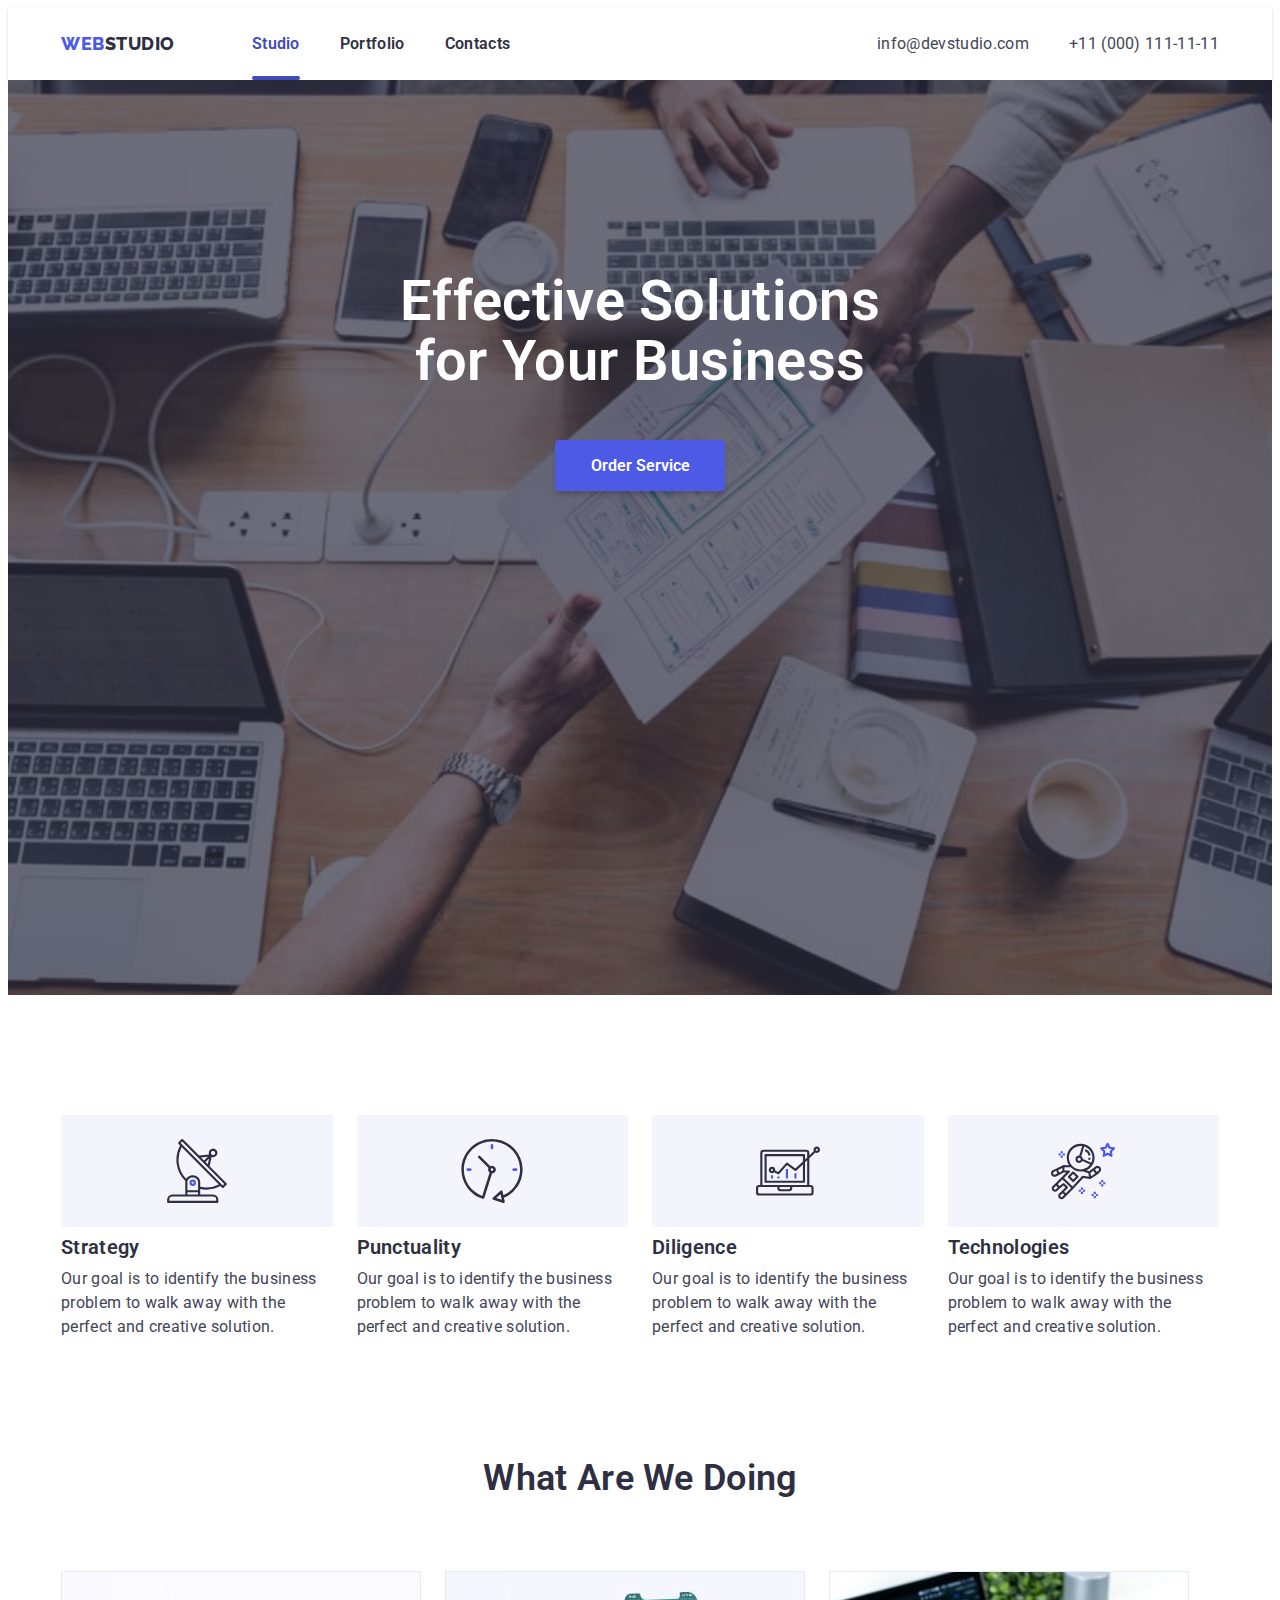
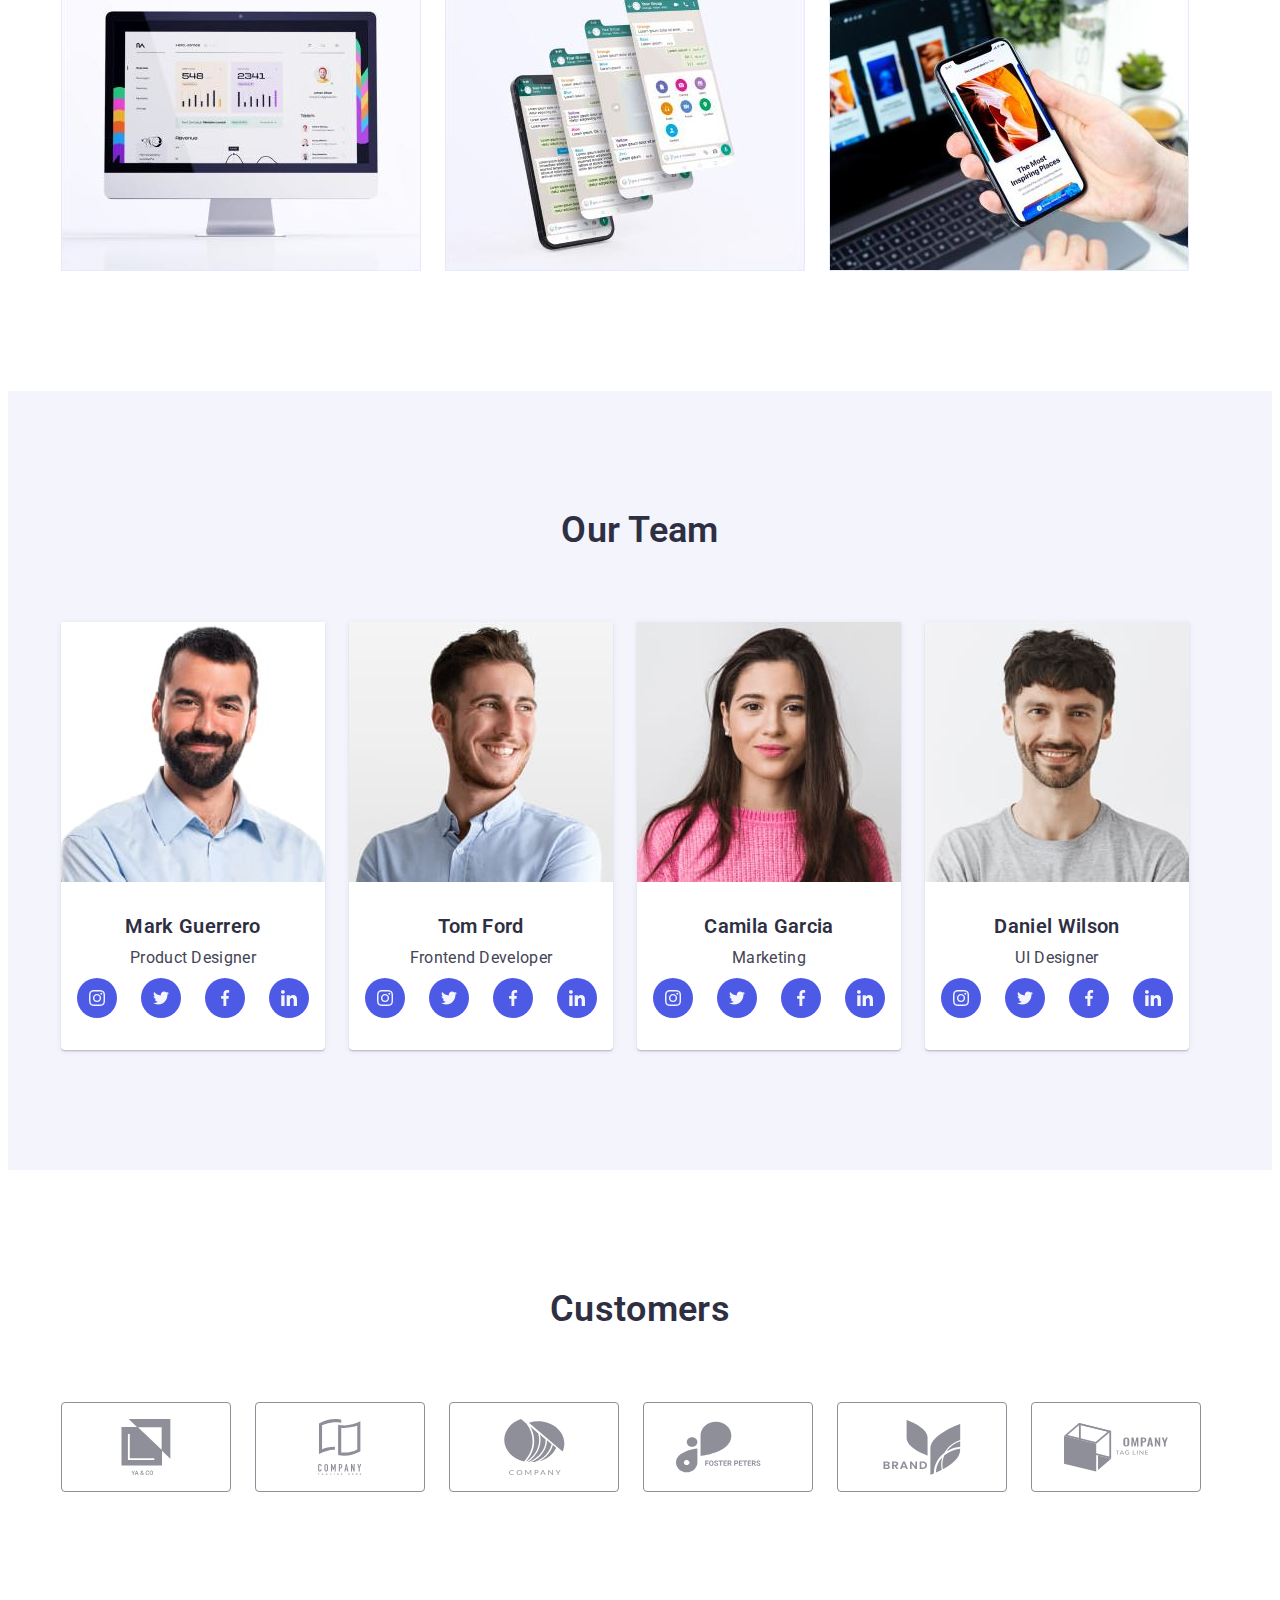
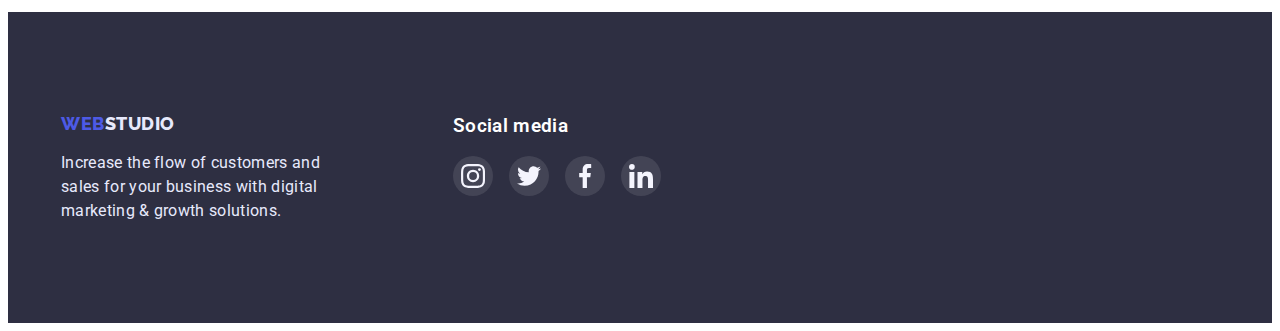
==== index.html @ 0fc8d0c8 "Initial commit" ====
<!DOCTYPE html>
<html lang="en">

<head>
    <meta charset="utf-8" />
    <meta http-equiv="X-UA-Compatible" content="IE=edge">
    <meta name="viewport" content="width=device-width, initial-scale=1">
    <title>>WebSTUdIO</title>

    <!-- fonts -->
    <link rel="preconnect" href="https://fonts.googleapis.com">
    <link rel="preconnect" href="https://fonts.gstatic.com" crossorigin>
    <link href="https://fonts.googleapis.com/css2?family=Raleway:wght@800&family=Roboto:wght@400;500;700;900&display=swap" rel="stylesheet">

    <!-- normalize -->
    <link rel="stylesheet" href="https://cdnjs.cloudflare.com/ajax/libs/modern-normalize/1.1.0/modern-normalize.min.css" integrity="sha512-wpPYUAdjBVSE4KJnH1VR1HeZfpl1ub8YT/NKx4PuQ5NmX2tKuGu6U/JRp5y+Y8XG2tV+wKQpNHVUX03MfMFn9Q=="
        crossorigin="anonymous" referrerpolicy="no-referrer" />

    <!-- my styles -->
    <link rel="stylesheet" href="./css/styles.css">
</head>

<body>
    <header class="header">
        <div class="container">
            <nav class="nav">
                <a href="./index.html" class="link logo logo-header  font-raleway">
                    <span>WEB</span>STUDIO</a>
                <ul class="list nav-list">
                    <li>
                        <a href="./index.html" class="link nav-link current">Studio</a>
                    </li>
                    <li>
                        <a href="./portfolio.html" class="link nav-link">Portfolio</a>
                    </li>
                    <li>
                        <a href="" class="link nav-link">Contacts</a>
                    </li>
                </ul>
            </nav>
            <ul class="list contacts">
                <li>
                    <a href="mailto:info@devstudio.com" class="link  contact-link">info@devstudio.com</a>
                </li>
                <li>
                    <a href="tel:+11(000)111-11-11" class="link contact-link">+11 &lpar;000&rpar; 111-11-11</a>
                </li>
            </ul>
        </div>
    </header>
      <main>
        <section class="section hero">
            <div class="container">
                <h1 class="hero-title white">Effective Solutions for Your Business</h1>
                <button type="button" class="btn hero-btn white" data-modal-open>Order Service</button>
            </div>
        </section>
        <section class="section benefits">
            <div class="container">
                <h2 class="visually-hidden">Our benefits</h2>

                <ul class="list benefits-list">
                    <li class="benefits-item">
                        <div class="decoration">
                            <svg width="64" height="64">
                                <use href="./images/icons.svg#icon-antenna"></use>
                            </svg>
                        </div>

                        <h3 class="section-title">Strategy</h3>
                        <p>Our goal is to identify the business problem to walk away with the perfect and creative solution.
                        </p>
                    </li>
                    <li class="benefits-item">
                        <div class="decoration">
                            <svg width="64" height="64">
                                <use href="./images/icons.svg#icon-clock"></use>
                            </svg>
                        </div>

                        <h3 class="section-title">Punctuality</h3>
                        <p>Our goal is to identify the business problem to walk away with the perfect and creative solution.
                        </p>
                    </li>
                    <li class="benefits-item">
                        <div class="decoration">
                            <svg width="64" height="64">
                                <use href="./images/icons.svg#icon-diagram"></use>
                            </svg>
                        </div>   
                        <h3 class="section-title">Diligence</h3>
                        <p>Our goal is to identify the business problem to walk away with the perfect and creative solution.
                        </p>
                    </li>
                    <li class="benefits-item">
                        <div class="decoration">
                            <svg width="64" height="64">
                                <use href="./images/icons.svg#icon-astronaut"></use>
                            </svg>
                        </div>

                        <h3 class="section-title">Technologies</h3>
                        <p>Our goal is to identify the business problem to walk away with the perfect and creative solution.
                        </p>
                    </li>
                </ul>
            </div>
        </section>
        <section class="section works">
            <div class="container">
                <h2 class="section-title works-title">What are we doing</h2>
                <ul class="list works-list">
                    <li>
                        <img src="./images/mob_desk.jpg" alt="image desktop" width="360" height="300">
                    </li>
                    <li>
                        <img src="./images/mob.jpg" alt="image phones" width="360" height="300">
                    </li>
                    <li>
                        <img src="./images/desk.jpg" alt="image desktop and phone" width="360" height="300">
                    </li>
                </ul>
        </section>
        <section class="section team">
            <div class="container">
                <h2 class="section-title team-title">Our Team</h2>
                <ul class="list team-list">
                    <li class="team-list-item">
                        <img src="./images/img-1-min.jpg" alt="Photo Mark Guerrero" width="264" height="260">
                        <div class="wrapper">
                            <h3 class="section-title">Mark Guerrero</h3>
                            <p class="team-descr">Product Designer</p>
                            <ul class="list team-social-list">
                                <li class="team-social-item">
                                    <a href="" class="link card-social-link">
                                        <svg class="icon-social"  width="16" height="16">
                                            <use href="./images/icons.svg#icon-instagram-1"></use>
                                        </svg>
                                    </a>
                                </li>
                                <li class="team-social-item">
                                    <a href="" class="link card-social-link">
                                        <svg class="icon-social" width="16" height="16">
                                            <use href="./images/icons.svg#icon-twitter-1"></use>
                                        </svg>
                                    </a>
                                </li>
                                <li class="team-social-item">
                                    <a href="" class="link card-social-link">
                                        <svg class="icon-social" width="16" height="16">
                                            <use href="./images/icons.svg#icon-facebook-1"></use>
                                        </svg>
                                    </a>
                                </li>
                                <li class="team-social-item">
                                    <a href="" class="link card-social-link">
                                        <svg class="icon-social" width="16" height="16">
                                            <use href="./images/icons.svg#icon-linkedin-1"></use>
                                        </svg>
                                    </a>
                                </li>
                            </ul>
                        </div>
                    </li>
                    <li class="team-list-item">
                        <img src="./images/img-2-min.jpg" alt="Photo Tom Ford" width="264" height="260">
                        <div class="wrapper">
                            <h3 class="section-title">Tom Ford</h3>
                            <p class="team-descr">Frontend Developer</p>
                            <ul class="list team-social-list">
                                <li class="team-social-item">
                                    <a href="" class="link card-social-link">
                                        <svg class="icon-social" width="16" height="16">
                                            <use href="./images/icons.svg#icon-instagram-1"></use>
                                        </svg>
                                    </a>
                                </li>
                                <li class="team-social-item">
                                    <a href="" class="link card-social-link">
                                        <svg class="icon-social" width="16" height="16">
                                            <use href="./images/icons.svg#icon-twitter-1"></use>
                                        </svg>
                                    </a>
                                </li>
                                <li class="team-social-item">
                                    <a href="" class="link card-social-link">
                                        <svg class="icon-social" width="16" height="16">
                                            <use href="./images/icons.svg#icon-facebook-1"></use>
                                        </svg>
                                    </a>
                                </li>
                                <li class="team-social-item">
                                    <a href="" class="link card-social-link">
                                        <svg class="icon-social" width="16" height="16">
                                            <use href="./images/icons.svg#icon-linkedin-1"></use>
                                        </svg>
                                    </a>
                                </li>
                            </ul>
                        </div>
                    </li>
                    <li class="team-list-item">
                        <img src="./images/img-3-min.jpg" alt="Photo Camila Garcia" width="264" height="260">
                        <div class="wrapper">
                            <h3 class="section-title">Camila Garcia</h3>
                            <p class="team-descr">Marketing</p>
                            <ul class="list team-social-list">
                                <li class="team-social-item">
                                    <a href="" class="link card-social-link">
                                        <svg class="icon-social" width="16" height="16">
                                            <use href="./images/icons.svg#icon-instagram-1"></use>
                                        </svg>
                                    </a>
                                </li>
                                <li class="team-social-item">
                                    <a href="" class="link card-social-link">
                                        <svg class="icon-social" width="16" height="16">
                                            <use href="./images/icons.svg#icon-twitter-1"></use>
                                        </svg>
                                    </a>
                                </li>
                                <li class="team-social-item">
                                    <a href="" class="link card-social-link">
                                        <svg class="icon-social" width="16" height="16">
                                            <use href="./images/icons.svg#icon-facebook-1"></use>
                                        </svg>
                                    </a>
                                </li>
                                <li class="team-social-item">
                                    <a href="" class="link card-social-link">
                                        <svg class="icon-social" width="16" height="16">
                                            <use href="./images/icons.svg#icon-linkedin-1"></use>
                                        </svg>
                                    </a>
                                </li>
                            </ul>
                        </div>
                    </li>
                    <li class="team-list-item">
                        <img src="./images/img-4-min.jpg" alt="Daniel Wilson" width="264" height="260">
                        <div class="wrapper">
                            <h3 class="section-title">Daniel Wilson</h3>
                            <p class="team-descr">UI Designer</p>
                            <ul class="list team-social-list">
                                <li class="team-social-item">
                                    <a href="" class="link card-social-link">
                                        <svg class="icon-social" width="16" height="16">
                                            <use href="./images/icons.svg#icon-instagram-1"></use>
                                        </svg>
                                    </a>
                                </li>
                                <li class="team-social-item">
                                    <a href="" class="link card-social-link">
                                        <svg class="icon-social" width="16" height="16">
                                            <use href="./images/icons.svg#icon-twitter-1"></use>
                                        </svg>
                                    </a>
                                </li>
                                <li class="team-social-item">
                                    <a href="" class="link card-social-link">
                                        <svg class="icon-social" width="16" height="16">
                                            <use href="./images/icons.svg#icon-facebook-1"></use>
                                        </svg>
                                    </a>
                                </li>
                                <li class="team-social-item">
                                    <a href="" class="link card-social-link">
                                        <svg class="icon-social" width="16" height="16">
                                            <use href="./images/icons.svg#icon-linkedin-1"></use>
                                        </svg>
                                    </a>
                                </li>
                            </ul>
                        </div>
                    </li>
                </ul>
            </div>
        </section>
        <section class="section clients">
            <div class="container">
                <h2 class="section-title clients-title">Customers</h2>
                <ul class="list clients-list">
                    <li class="client-item">
                        <a href="" class="link client-link">
                                <svg class="client-icon" width="104" height="56">
                                    <use href="./images/icons.svg#icon-logo-client-1"></use>
                                      </svg>
                        </a>
                    </li>
                    <li class="client-item">
                        <a href="" class="link client-link">
                                <svg class="client-icon" width="104" height="56">
                                <use href="./images/icons.svg#icon-logo-client-2"></use>
                            </svg>
                        </a>
                    </li>
                    <li class="client-item">
                        <a href="" class="link client-link">
                                <svg class="client-icon" width="104" height="56">
                             <use href="./images/icons.svg#icon-logo-client-3"></use>
                                      </svg>
                        </a>
                    </li>
                    <li class="client-item">
                        <a href="" class="link client-link">
                                <svg class="client-icon"  width="104" height="56">
                             <use href="./images/icons.svg#icon-logo-client-4"></use>
                                      </svg>
                        </a>
                    </li>
                    <li class="client-item">
                        <a href="" class="link client-link">
                                <svg class="client-icon"  width="104" height="56">
                             <use href="./images/icons.svg#icon-logo-client-5"></use>
                                      </svg>
                        </a>
                    </li>
                    <li class="client-item">
                        <a href="" class="link client-link">
                            <svg class="client-icon" width="104" height="56">
                                <use href="./images/icons.svg#icon-logo-client-6"></use>
                                      </svg>
                        </a>
                    </li>
                </ul>
            </div>
        </section>
    </main>
    <footer class="footer">
        <div class="container">
            <div class="wrapper footer-logo">
            <a href="./index.html" class="logo logo-footer font-raleway link">
                <span>WEB</span>STUDIO</a>
            <p class="footer-descr">Increase the flow of customers and sales for your business with digital marketing &amp; growth solutions.</p>
        </div>
        <div class="wrapper">
            <h3 class="footer-social-title white">Social media</h3>
            <ul class="list footer-social-list">
                <li class="social-item">
                    <a href="" class="link social-link">
                        <svg class="icon-social" width="24" height="24">
                            <use href="./images/icons.svg#icon-instagram-1"></use>
                        </svg>
                    </a>
                </li>
                <li class="social-item">
                    <a href="" class="link social-link">
                        <svg class="icon-social"  width="24" height="24">
                            <use href="./images/icons.svg#icon-twitter-1"></use>
                        </svg>
                    </a>
                </li>
                <li class="social-item">
                    <a href="" class="link social-link">
                        <svg class="icon-social" width="24" height="24">
                            <use href="./images/icons.svg#icon-facebook-1"></use>
                        </svg>
                    </a>
                </li>
                <li class="social-item">
                    <a href="" class="link social-link">
                        <svg class="icon-social" width="24" height="24">
                            <use href="./images/icons.svg#icon-linkedin-1"></use>
                        </svg>
                    </a>
                </li>
            </ul>
        </div>
        </div>
    </footer>
    <div class="backdrop is-hidden" data-modal>
        <div class="modal">
            <button class="btn btn-close" data-modal-close>
                    <svg width="8" height="8">
                            <use href="./images/icons.svg#icon-close"></use>
                        </svg>
            </button>
        </div>
    </div>
    <script src="./js/modal.js"></script>
</body>

</html>
---- css/styles.css ----
:root {
    --page-color:#434455;
    --title-color: #2E2F42;
    --white-color: #FFFFFF;
    --dark-color: rgba(255, 255, 255, 0.1);
    --green-color: #31d0aa;
    --logo-web-color: #4D5AE5;
    --logo-header-color: #2E2F42;
    --logo-footer-color:  #F4F4FD;
    --footer-descr-color:  #E7E9FC; 
    --footer-hero-color: #2E2F42;
    --hero-click-color: #404BBF;
  }

body {
    font-family: 'Roboto', sans-serif;
    color: var(--page-color);
    letter-spacing: 0.02em;
    font-size: 16px;
    line-height: 1.5;
    background-color: var(--white-color);
}

/* ----- reset ----- */

.link {
    text-decoration: none;
    color: inherit;
    display: block;
}

.list {
    margin: 0;
    padding: 0;
    list-style-type: none;
}
h1, h2, h3, h4, h5, h6, p {
    margin-top: 0;
    margin-bottom: 0;
}

img {
    display: block;
}

.btn {
    text-decoration: none;
    color: inherit;
    cursor: pointer;
    border: none;
}

/* ----- common ----- */

.visually-hidden {
    position: absolute;
    width: 1px;
    height: 1px;
    margin: -1px;
    border: 0;
    padding: 0;
    white-space: nowrap;
    clip-path: inset(100%);
    clip: rect(0 0 0 0);
    overflow: hidden;
  }

.font-raleway {
    font-family: Raleway;
    font-weight: 800;
}

.white {
    color: var(--white-color);
}

.section-title {
    color: var(--title-color);
    margin-top: 0;
}

.section {
    padding: 120px 0;
}

.container {
    max-width: 1158px;
    margin: 0 auto;
    padding: 0 15px;
}

.wrapper {
    padding: 32px 16px;
}

.current {
    position: relative;
}

.current::after {
    content: '';
    position: absolute;
    left: 0;
    bottom: -100%;

    width: 100%;
    height: 4px;
    
    background: var(--hero-click-color);
    border-radius: 2px;
    
}

/* ----- header, footer ----- */

.header {
    padding: 24px 0;
    box-shadow: 0px 2px 1px rgba(46, 47, 66, 0.08), 0px 1px 1px rgba(46, 47, 66, 0.16), 0px 1px 6px rgba(46, 47, 66, 0.08);
}

.header .container {
    display: flex;
    justify-content: space-between;
}

.nav,
.nav-list,
.contacts {
    display: flex;
}
.logo-header {
    color: var(--title-color);
}
.logo {
    font-weight: 800;
    font-size: 18px;
    line-height:1.3;
    letter-spacing: 0.03em;
    text-transform: uppercase;
}

.logo>span {
    color: var(--logo-web-color);
}

.nav-list {
    margin-left: 77px;
    gap: 40px;
}

.nav-link {
    font-weight: 600;
    color: var(--title-color);

    transition-property: color;
    transition-duration: 250ms;
    transition-timing-function: cubic-bezier(0.4, 0, 0.2, 1);
}

.nav-link.current {
    color: var(--hero-click-color);
}

.nav-link:hover,
.nav-link:focus,
.nav-link:active {
    color: var(--hero-click-color);
}

.contacts {
    gap: 40px;
}

.contact-link {
    transition-property: color;
    transition-duration: 250ms;
    transition-timing-function: cubic-bezier(0.4, 0, 0.2, 1);
}

.contact-link:hover,
.contact-link:focus {
    color: var(--logo-web-color);
}

.footer {
    background-color: var(--footer-hero-color);
    padding: 100px 0;
     
}

.footer .container {
    display: flex;
}

.footer .wrapper {
    padding: 0;  
}

.footer-logo {
    margin-right: 120px;
}

.logo-footer {
    color: var(--footer-descr-color);
    margin-bottom: 16px;
}

.footer-descr {
    color: var(--footer-descr-color);
    max-width: 272px;
}

.footer-social-title {
    font-weight: 600;
    margin-bottom: 16px;
}

.footer-social-list {
    display: flex;
    gap: 16px;
}

.team-social-item,
.social-item {
    width: 40px;
    height: 40px;
}

.social-link {
    width: 100%;
    height: 100%;
    border-radius: 50%;
    background-color: var(--dark-color);
    color: var(--footer-descr-color);

    transition-property: background-color;
    transition-duration: 250ms;
    transition-timing-function: cubic-bezier(0.4, 0, 0.2, 1);
}

.social-link:focus,
.social-link:hover {
    background-color: var(--green-color);
}

.icon-social {
    margin-top: 8px;
    margin-left: 8px;
    fill: currentColor;
}
/* ----- main ----- */

/* ----- hero ----- */

.hero {
    max-width: 1440px;
    height: 603px;
    margin: 0 auto;
   
    background-image: linear-gradient(rgba(47, 47, 66, 0.7), 
    rgba(47, 47, 66, 0.7)), url('../images/people-office.jpg');
    background-size: cover;
    background-position: center;
    background-repeat: no-repeat;
   
    padding-top: 192px;
    text-align: center;
}

.hero-title {
    font-weight: 600;
    font-size: 56px;
    line-height: 1.07;
    margin: 0 auto 48px;
    width: 492px;
}

.hero-btn {
    background-color: var(--logo-web-color);
    font-family: inherit;
    font-weight: 600;
    font-size: 16px;
    line-height: 1.2;
    text-align: center;

    transition-property: background-color;
    transition-duration: 250ms;
    transition-timing-function: cubic-bezier(0.4, 0, 0.2, 1);

    padding: 16px 32px;
    min-width: 170px;
    box-shadow: 0px 4px 4px rgba(0, 0, 0, 0.15);
    border-radius: 4px;
}

.hero-btn:hover,
.hero-btn:focus,
.hero-btn:active {
    background-color: var(--hero-click-color);
}
/* ----- section ----- */

.benefits{
    padding-bottom: 0;
}

.decoration {
    display:flex;
    align-items: center;
    justify-content: center;
    width: 100%;
    height: 112px;
    background-color: var(--logo-footer-color);
    margin-bottom: 8px;
}

.team-social-list,
.clients-list,
.benefits-list,
.works-list,
.team-list,
.filter,
.views {
    display: flex;
    gap: 24px;
}

.team {
    background-color: var(--logo-footer-color);
}

.team-list-item {
    background-color: var(--white-color);
    box-shadow: 0px 1px 6px rgba(46, 47, 66, 0.08), 0px 1px 1px rgba(46, 47, 66, 0.16), 0px 2px 1px rgba(49, 50, 54, 0.08);
    border-radius: 0px 0px 4px 4px;
}

.team .wrapper {
    text-align: center;
}

.views .section-title,
.team-list .section-title,
.benefits-list .section-title {
    font-weight: 600;
    font-size: 20px;
    line-height: 1.2;
    margin-bottom: 8px;
}

.clients-title,
.works-title,
.team-title {
    font-weight: 600;
    font-size: 36px;
    line-height: 1.1;
    text-align: center;
    text-transform: capitalize; 
    margin-bottom: 72px;
         
}

.team-descr {
    margin-bottom: 8px;
}

.card-social-link{
    width: 100%;
    height: 100%;

    transition-property: background-color;
    transition-duration: 250ms;
    transition-timing-function: cubic-bezier(0.4, 0, 0.2, 1);

    border-radius: 50%;
    background-color: var(--logo-web-color);
    color: var(--logo-footer-color);
}

.card-social-link:hover {
    background-color: var(--hero-click-color);
}

.team .icon-social {
    fill: currentColor;
    margin: 12px auto;
    
}

.client-item {
    flex-basis: calc((100% - 24*5)/6);
}

.client-link {
    color: #8E8F99;
    width: 168px;
    height: 88px;
    border: 1px solid #8E8F99;
    border-radius: 4px; 

    transition-property: border, color;
    transition-duration: 250ms;
    transition-timing-function: cubic-bezier(0.4, 0, 0.2, 1);
}

.client-link:focus,
.client-link:hover {
    border: 1px solid var(--hero-click-color);
    color:  var(--hero-click-color);
}

.client-icon {
    fill: currentColor;
    margin-top: 16px;
    margin-left: 32px;
}

/* ----- Portfolio ----- */

.portfolio {
    padding-top: 96px;
}

.filter{
    margin-bottom: 72px;
    justify-content: center;
}

.filter-btn {
    font-family: inherit;
    font-weight: 600;
    font-size: 16px;
    line-height: 1.5;
    text-align: center;
    letter-spacing: 0.04em;
    color: var(--logo-web-color);
    background-color: var(--logo-footer-color);

    padding: 12px 24px;
    border: 1px solid var(--footer-descr-color);
    border-radius: 4px;

    transition-property: background-color, color, box-shadow;
    transition-duration: 250ms;
    transition-timing-function: cubic-bezier(0.4, 0, 0.2, 1);
}

.filter-btn:hover,
.filter-btn:focus,
.filter-btn:active {
    background-color: var(--logo-web-color);
    color: var(--white-color);
    box-shadow: 0px 3px 1px rgba(0, 0, 0, 0.1), 0px 2px 1px rgba(0, 0, 0, 0.08), 0px 2px 2px rgba(0, 0, 0, 0.12);
}

.views {
    flex-wrap: wrap;
    row-gap: 48px;
}

.views-item  {
    border-bottom: 0.5px solid #F4F4FD;
    box-shadow: 0px 1px 6px rgba(46, 47, 66, 0.08);
}

.views-item .link {
    transition-property: box-shadow;
    transition-duration: 250ms;
    transition-timing-function: cubic-bezier(0.4, 0, 0.2, 1);
}

.views-item .link:focus,
.views-item .link:hover {
    box-shadow: 0px 1px 6px rgba(46, 47, 66, 0.08), 
    0px 1px 1px rgba(46, 47, 66, 0.16), 
    0px 2px 1px rgba(46, 47, 66, 0.08);
}

.views-item :nth-child(1) {
    position: relative;
    margin: 0;
    padding: 0;

    overflow: hidden; 
}

.views-overlay {
    position: absolute;
    top: 0;
    left: 0;
    transform: translateY(100%);
   
    width: 100%;
    height: 100%;

    transition-property: transform;
    transition-duration: 250ms;
    transition-timing-function: cubic-bezier(0.4, 0, 0.2, 1);

    background-color: var(--logo-web-color);
    padding: 40px 32px;
}

.views-overlay-text {
    color: var(--logo-footer-color);
}

.views-item .link:focus .views-overlay,
.views-item .link:hover .views-overlay {
    transform: translateX(0);
}

/* ----- Modal ----- */

.backdrop {
    position: fixed;
    left: 0px;
    top: 0px;

    width: 100%;
    height: 100vh;

    background: rgba(46, 47, 66, 0.4);

    transition-property: visibility, opacity, transform;
    visibility: visible;
    opacity: 1;
    pointer-events: auto;
    transform: none;
    transition-duration: 500ms;
}

.backdrop.is-hidden {
   
    visibility: hidden;
    opacity: 0;
    pointer-events: none;
       
    transform: scale(0.1, 0.5) rotate(45deg);
    transform-origin: center;
}

.modal{
    position: absolute;
    top: 50%;
    left: 50%;
    transform: translate(-50%, -50%);
    width: 408px;
    height: 576px;
   
    
    background: #FCFCFC;
    box-shadow: 0px 1px 1px rgba(0, 0, 0, 0.14), 0px 1px 3px rgba(0, 0, 0, 0.12), 0px 2px 1px rgba(0, 0, 0, 0.2);
    border-radius: 4px;
}

.btn-close {
    position: absolute;
    right: 24px;
    top: 24px;
    
    display: flex;
    justify-content: center;
    align-items: center;
    width: 24px;
    height: 24px;

    background: #E7E9FC;
    border: 1px solid rgba(0, 0, 0, 0.1);
    border-radius: 50%;
}

.btn-close svg {
    margin: auto;
}
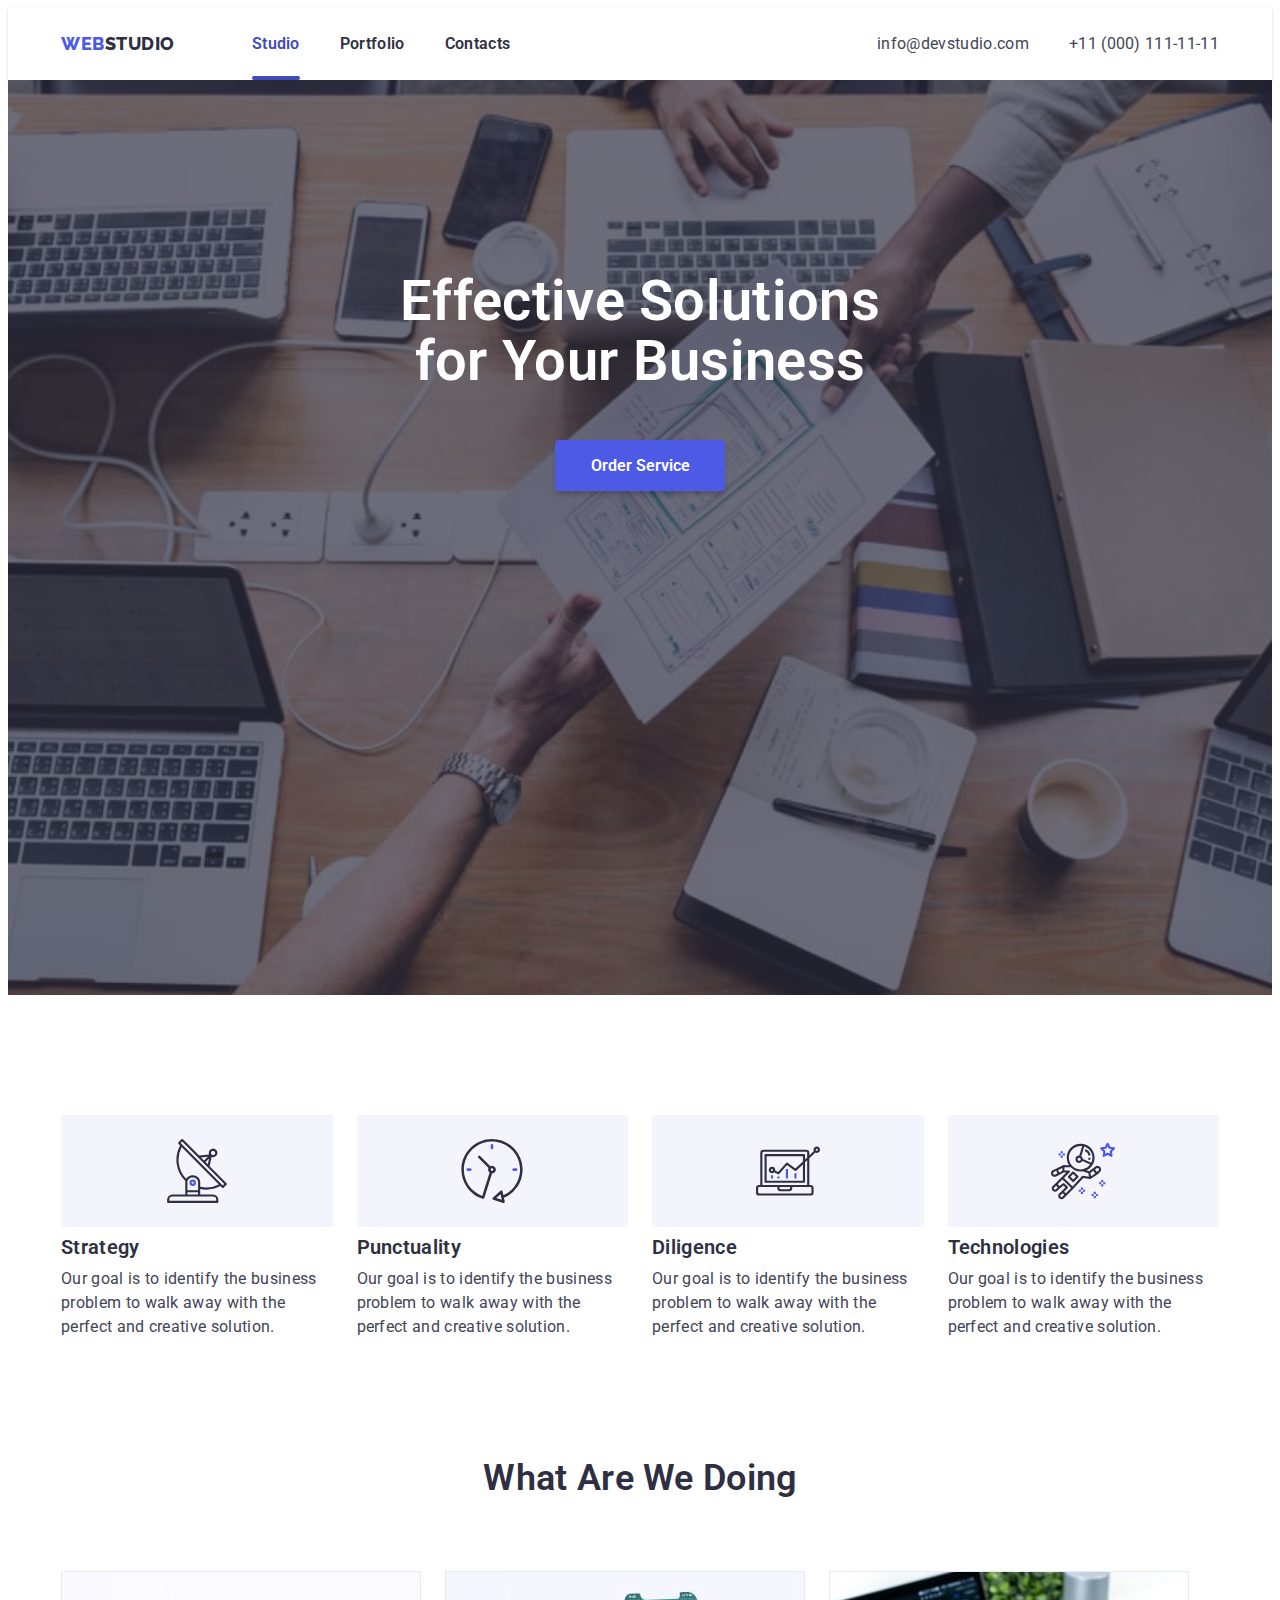
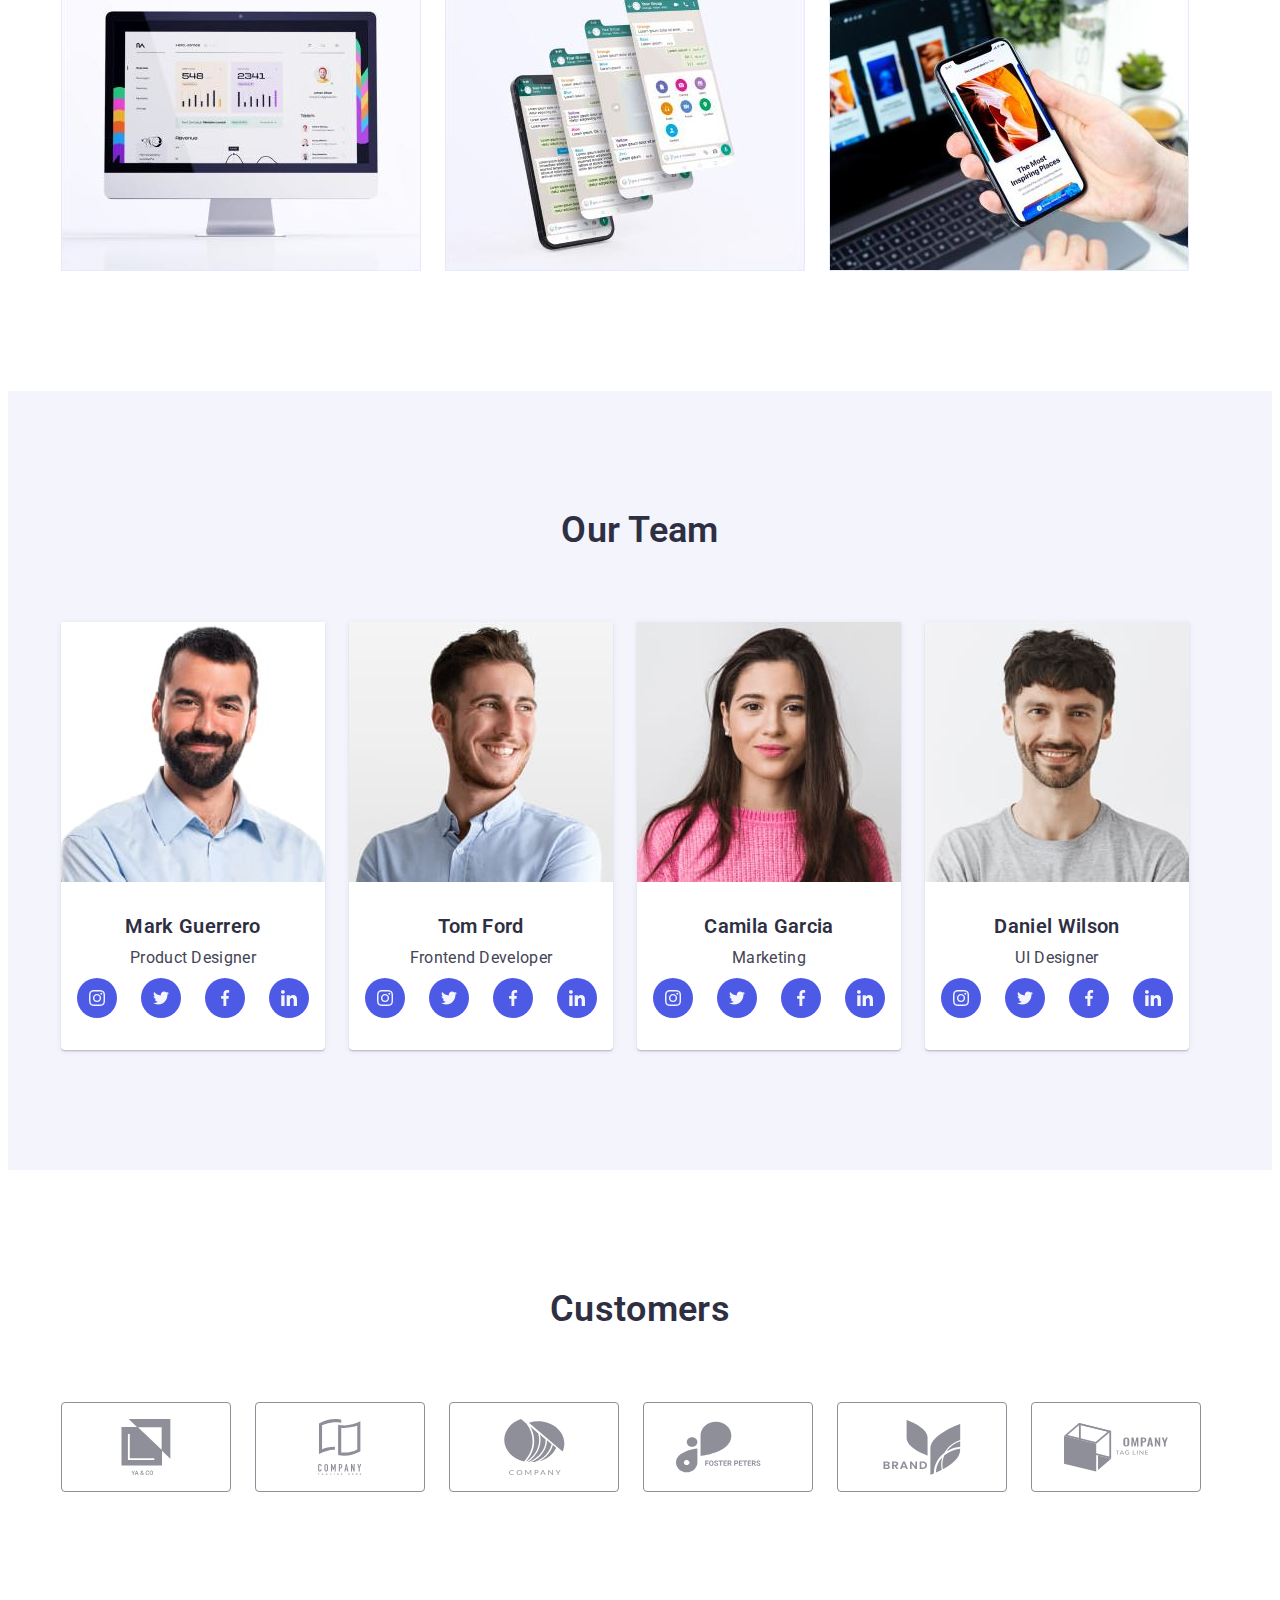
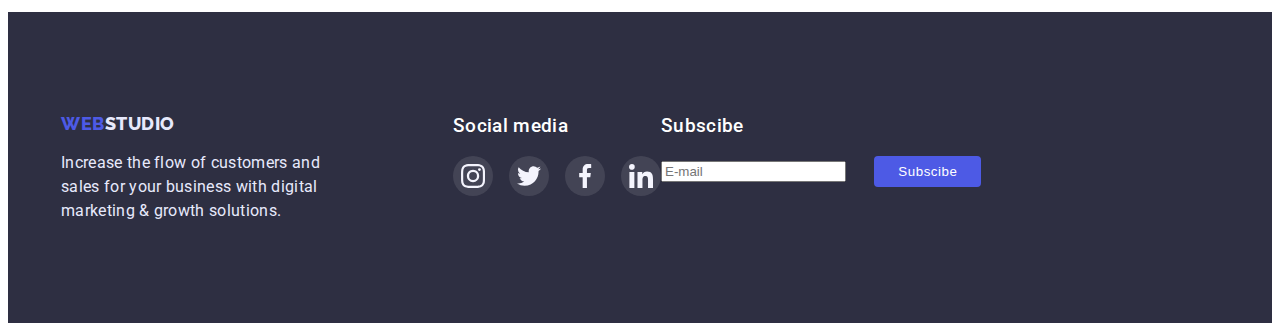
==== commit ca7598b1: "add forms and styles" ====
--- a/index.html
+++ b/index.html
@@ -48,7 +48,7 @@
             </ul>
         </div>
     </header>
-      <main>
+    <main>
         <section class="section hero">
             <div class="container">
                 <h1 class="hero-title white">Effective Solutions for Your Business</h1>
@@ -87,7 +87,7 @@
                             <svg width="64" height="64">
                                 <use href="./images/icons.svg#icon-diagram"></use>
                             </svg>
-                        </div>   
+                        </div>
                         <h3 class="section-title">Diligence</h3>
                         <p>Our goal is to identify the business problem to walk away with the perfect and creative solution.
                         </p>
@@ -133,7 +133,7 @@
                             <ul class="list team-social-list">
                                 <li class="team-social-item">
                                     <a href="" class="link card-social-link">
-                                        <svg class="icon-social"  width="16" height="16">
+                                        <svg class="icon-social" width="16" height="16">
                                             <use href="./images/icons.svg#icon-instagram-1"></use>
                                         </svg>
                                     </a>
@@ -282,44 +282,44 @@
                 <ul class="list clients-list">
                     <li class="client-item">
                         <a href="" class="link client-link">
-                                <svg class="client-icon" width="104" height="56">
-                                    <use href="./images/icons.svg#icon-logo-client-1"></use>
-                                      </svg>
-                        </a>
-                    </li>
-                    <li class="client-item">
-                        <a href="" class="link client-link">
-                                <svg class="client-icon" width="104" height="56">
+                            <svg class="client-icon" width="104" height="56">
+                                <use href="./images/icons.svg#icon-logo-client-1"></use>
+                            </svg>
+                        </a>
+                    </li>
+                    <li class="client-item">
+                        <a href="" class="link client-link">
+                            <svg class="client-icon" width="104" height="56">
                                 <use href="./images/icons.svg#icon-logo-client-2"></use>
                             </svg>
                         </a>
                     </li>
                     <li class="client-item">
                         <a href="" class="link client-link">
-                                <svg class="client-icon" width="104" height="56">
-                             <use href="./images/icons.svg#icon-logo-client-3"></use>
-                                      </svg>
-                        </a>
-                    </li>
-                    <li class="client-item">
-                        <a href="" class="link client-link">
-                                <svg class="client-icon"  width="104" height="56">
-                             <use href="./images/icons.svg#icon-logo-client-4"></use>
-                                      </svg>
-                        </a>
-                    </li>
-                    <li class="client-item">
-                        <a href="" class="link client-link">
-                                <svg class="client-icon"  width="104" height="56">
-                             <use href="./images/icons.svg#icon-logo-client-5"></use>
-                                      </svg>
+                            <svg class="client-icon" width="104" height="56">
+                                <use href="./images/icons.svg#icon-logo-client-3"></use>
+                            </svg>
+                        </a>
+                    </li>
+                    <li class="client-item">
+                        <a href="" class="link client-link">
+                            <svg class="client-icon" width="104" height="56">
+                                <use href="./images/icons.svg#icon-logo-client-4"></use>
+                            </svg>
+                        </a>
+                    </li>
+                    <li class="client-item">
+                        <a href="" class="link client-link">
+                            <svg class="client-icon" width="104" height="56">
+                                <use href="./images/icons.svg#icon-logo-client-5"></use>
+                            </svg>
                         </a>
                     </li>
                     <li class="client-item">
                         <a href="" class="link client-link">
                             <svg class="client-icon" width="104" height="56">
                                 <use href="./images/icons.svg#icon-logo-client-6"></use>
-                                      </svg>
+                            </svg>
                         </a>
                     </li>
                 </ul>
@@ -329,55 +329,79 @@
     <footer class="footer">
         <div class="container">
             <div class="wrapper footer-logo">
-            <a href="./index.html" class="logo logo-footer font-raleway link">
-                <span>WEB</span>STUDIO</a>
-            <p class="footer-descr">Increase the flow of customers and sales for your business with digital marketing &amp; growth solutions.</p>
-        </div>
-        <div class="wrapper">
-            <h3 class="footer-social-title white">Social media</h3>
-            <ul class="list footer-social-list">
-                <li class="social-item">
-                    <a href="" class="link social-link">
-                        <svg class="icon-social" width="24" height="24">
-                            <use href="./images/icons.svg#icon-instagram-1"></use>
-                        </svg>
-                    </a>
-                </li>
-                <li class="social-item">
-                    <a href="" class="link social-link">
-                        <svg class="icon-social"  width="24" height="24">
-                            <use href="./images/icons.svg#icon-twitter-1"></use>
-                        </svg>
-                    </a>
-                </li>
-                <li class="social-item">
-                    <a href="" class="link social-link">
-                        <svg class="icon-social" width="24" height="24">
-                            <use href="./images/icons.svg#icon-facebook-1"></use>
-                        </svg>
-                    </a>
-                </li>
-                <li class="social-item">
-                    <a href="" class="link social-link">
-                        <svg class="icon-social" width="24" height="24">
-                            <use href="./images/icons.svg#icon-linkedin-1"></use>
-                        </svg>
-                    </a>
-                </li>
-            </ul>
-        </div>
+                <a href="./index.html" class="logo logo-footer font-raleway link">
+                    <span>WEB</span>STUDIO</a>
+                <p class="footer-descr">Increase the flow of customers and sales for your business with digital marketing &amp; growth solutions.</p>
+            </div>
+            <div class="wrapper">
+                <h3 class="footer-social-title white">Social media</h3>
+                <ul class="list footer-social-list">
+                    <li class="social-item">
+                        <a href="" class="link social-link">
+                            <svg class="icon-social" width="24" height="24">
+                                <use href="./images/icons.svg#icon-instagram-1"></use>
+                            </svg>
+                        </a>
+                    </li>
+                    <li class="social-item">
+                        <a href="" class="link social-link">
+                            <svg class="icon-social" width="24" height="24">
+                                <use href="./images/icons.svg#icon-twitter-1"></use>
+                            </svg>
+                        </a>
+                    </li>
+                    <li class="social-item">
+                        <a href="" class="link social-link">
+                            <svg class="icon-social" width="24" height="24">
+                                <use href="./images/icons.svg#icon-facebook-1"></use>
+                            </svg>
+                        </a>
+                    </li>
+                    <li class="social-item">
+                        <a href="" class="link social-link">
+                            <svg class="icon-social" width="24" height="24">
+                                <use href="./images/icons.svg#icon-linkedin-1"></use>
+                            </svg>
+                        </a>
+                    </li>
+                </ul>
+            </div>
+            <div class="wripper">
+                <h3 class="footer-form-title white">Subscibe</h3>
+
+                <form action="">
+                    <input type="email" name="email" id="user-email" placeholder="E-mail">
+                    <button type="submit" class="btn btn-footer-form">Subscibe</button>
+                </form>
+
+            </div>
         </div>
     </footer>
     <div class="backdrop is-hidden" data-modal>
         <div class="modal">
             <button class="btn btn-close" data-modal-close>
-                    <svg width="8" height="8">
-                            <use href="./images/icons.svg#icon-close"></use>
-                        </svg>
+                <svg width="8" height="8">
+                    <use href="./images/icons.svg#icon-close"></use>
+                </svg>
             </button>
+                <h3 class="modal-title">Leave your contacts and we will call you back</h3>
+
+                <form action="">
+                    <label for="user-name" class="label">Name</label>
+                    <input type="text" id="user-name">
+                    <label for="user-email" class="label">Email</label>
+                    <input type="email"  name="email" id="user-email">
+                    <label for="user-phone" class="label">Phone</label>
+                    <input type="tel" name="tel" id="user-phone">
+                    <label for="user-comment" class="label">Comment</label>
+                    <textarea class="comment" name="user-comment" id="user-comment" cols="30" rows="10" placeholder="Text input"></textarea>
+                    <input type="checkbox">I accept the terms and conditions of the <a href="" class="modal-link"> Privacy Policy</a>
+                    <button class="btn btn-modal">Send</button>
+                </form>
+           
         </div>
     </div>
     <script src="./js/modal.js"></script>
 </body>
 
-</html>
+</html>--- a/css/styles.css
+++ b/css/styles.css
@@ -5,11 +5,10 @@
     --dark-color: rgba(255, 255, 255, 0.1);
     --green-color: #31d0aa;
     --logo-web-color: #4D5AE5;
-    --logo-header-color: #2E2F42;
     --logo-footer-color:  #F4F4FD;
     --footer-descr-color:  #E7E9FC; 
-    --footer-hero-color: #2E2F42;
     --hero-click-color: #404BBF;
+    --modal-label-color: #8E8F99;
   }
 
 body {
@@ -50,6 +49,9 @@
     border: none;
 }
 
+textarea {
+    font-family: inherit;
+}
 /* ----- common ----- */
 
 .visually-hidden {
@@ -183,7 +185,7 @@
 }
 
 .footer {
-    background-color: var(--footer-hero-color);
+    background-color: var(--title-color);
     padding: 100px 0;
      
 }
@@ -210,8 +212,10 @@
     max-width: 272px;
 }
 
-.footer-social-title {
-    font-weight: 600;
+.modal-title,
+.footer-social-title,
+.footer-form-title {
+    font-weight: 500;
     margin-bottom: 16px;
 }
 
@@ -248,6 +252,19 @@
     margin-left: 8px;
     fill: currentColor;
 }
+
+
+
+.btn-footer-form {
+    margin-left: 24px;
+    padding: 8px 24px;
+    font-weight: 500;
+    letter-spacing: 0.04em;
+    color: var(--white-color);
+    background: var(--logo-web-color);
+    border-radius: 4px;
+}
+
 /* ----- main ----- */
 
 /* ----- hero ----- */
@@ -545,9 +562,10 @@
     top: 50%;
     left: 50%;
     transform: translate(-50%, -50%);
-    width: 408px;
+    min-width: 408px;
     height: 576px;
    
+    padding: 72px 24px 24px;
     
     background: #FCFCFC;
     box-shadow: 0px 1px 1px rgba(0, 0, 0, 0.14), 0px 1px 3px rgba(0, 0, 0, 0.12), 0px 2px 1px rgba(0, 0, 0, 0.2);
@@ -573,3 +591,34 @@
 .btn-close svg {
     margin: auto;
 }
+
+.modal-title {
+    text-align: center;
+    color: var(--title-color);
+}
+
+.label {
+    font-size: 12px;
+    line-height: 1.3;
+    letter-spacing: 0.04em;
+    color: var(--modal-label-color);
+}
+
+textarea [placeholder] {
+    font-family: inherit;
+    font-size: 12px;
+    line-height: 1.3;
+    letter-spacing: 0.04em;
+    color: rgba(117, 117, 117, 0.5);
+}
+
+.btn-modal {
+    min-width: 172px;
+    padding: 16px 32px;
+    background: var(--logo-web-color);
+    box-shadow: 0px 4px 4px rgba(0, 0, 0, 0.15);
+    border-radius: 4px;
+    color: var(--white-color);
+    font-weight: 500;
+    letter-spacing: 0.04em;
+}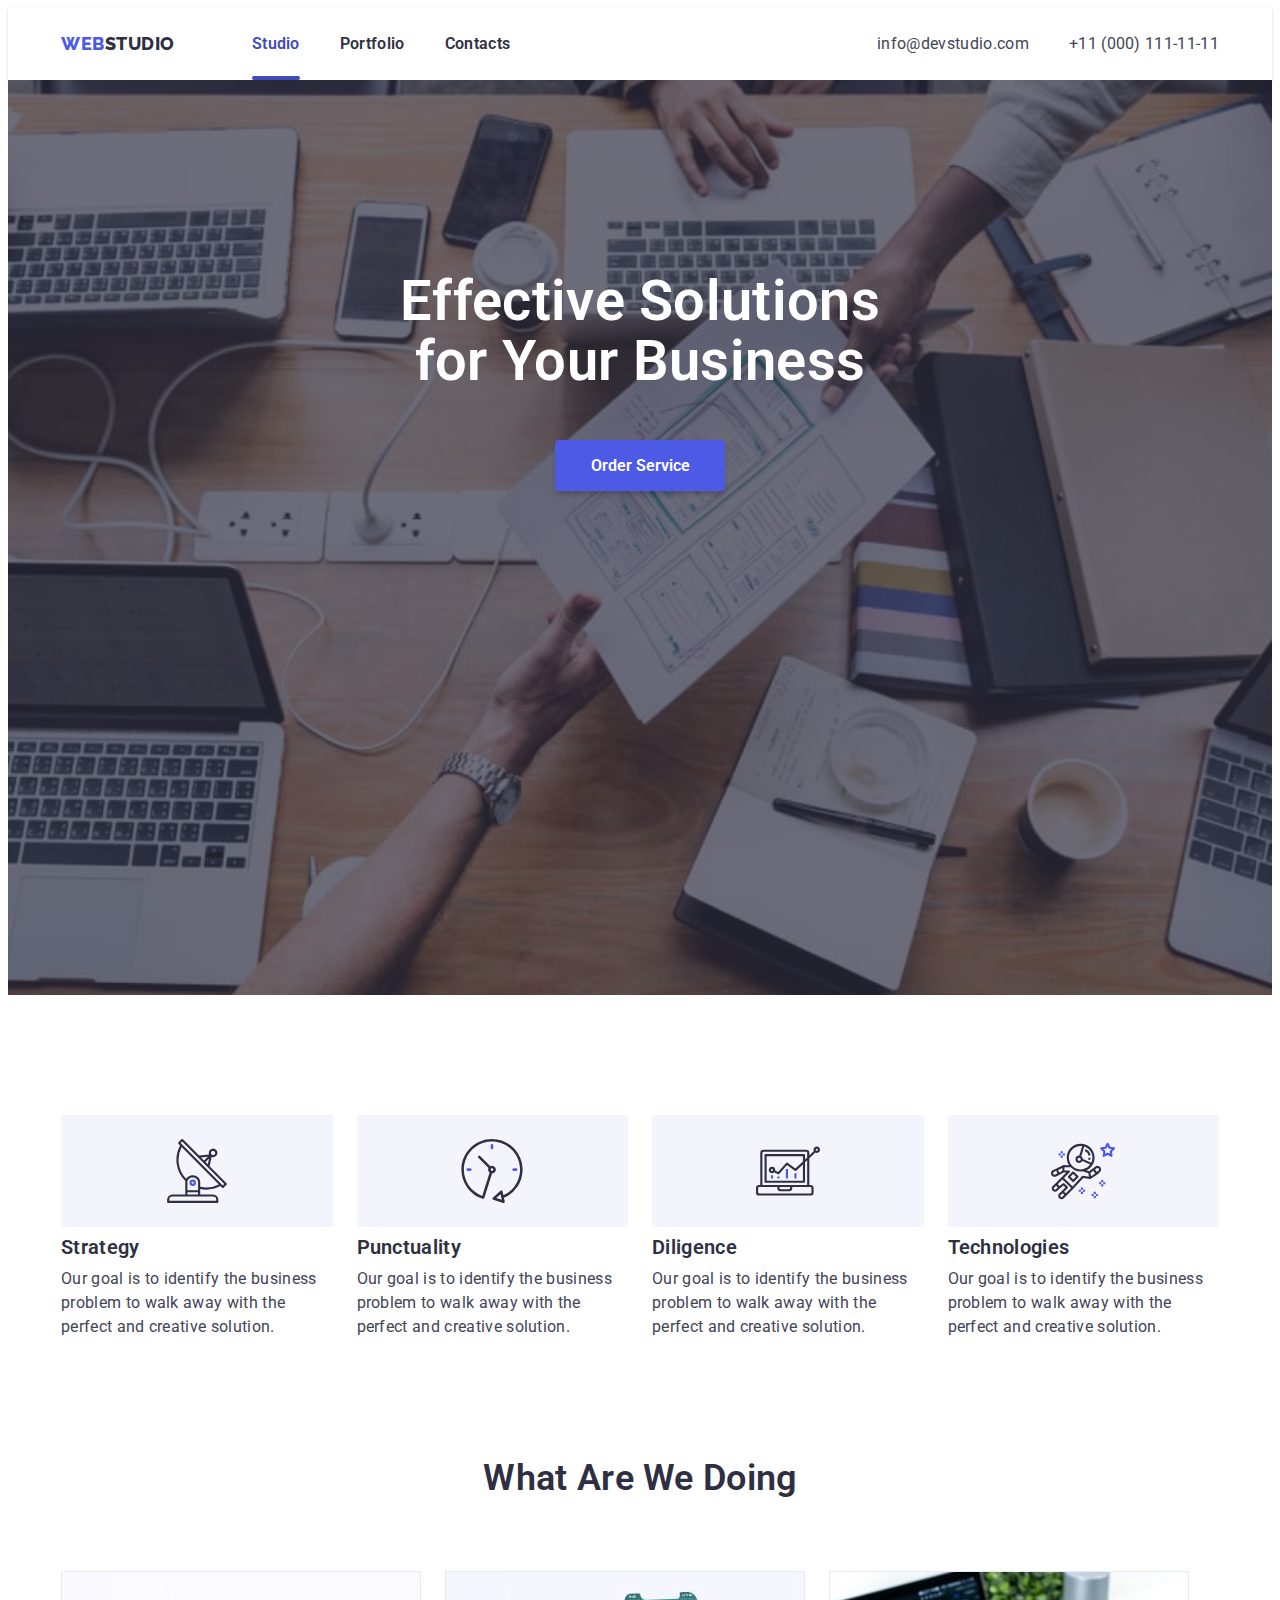
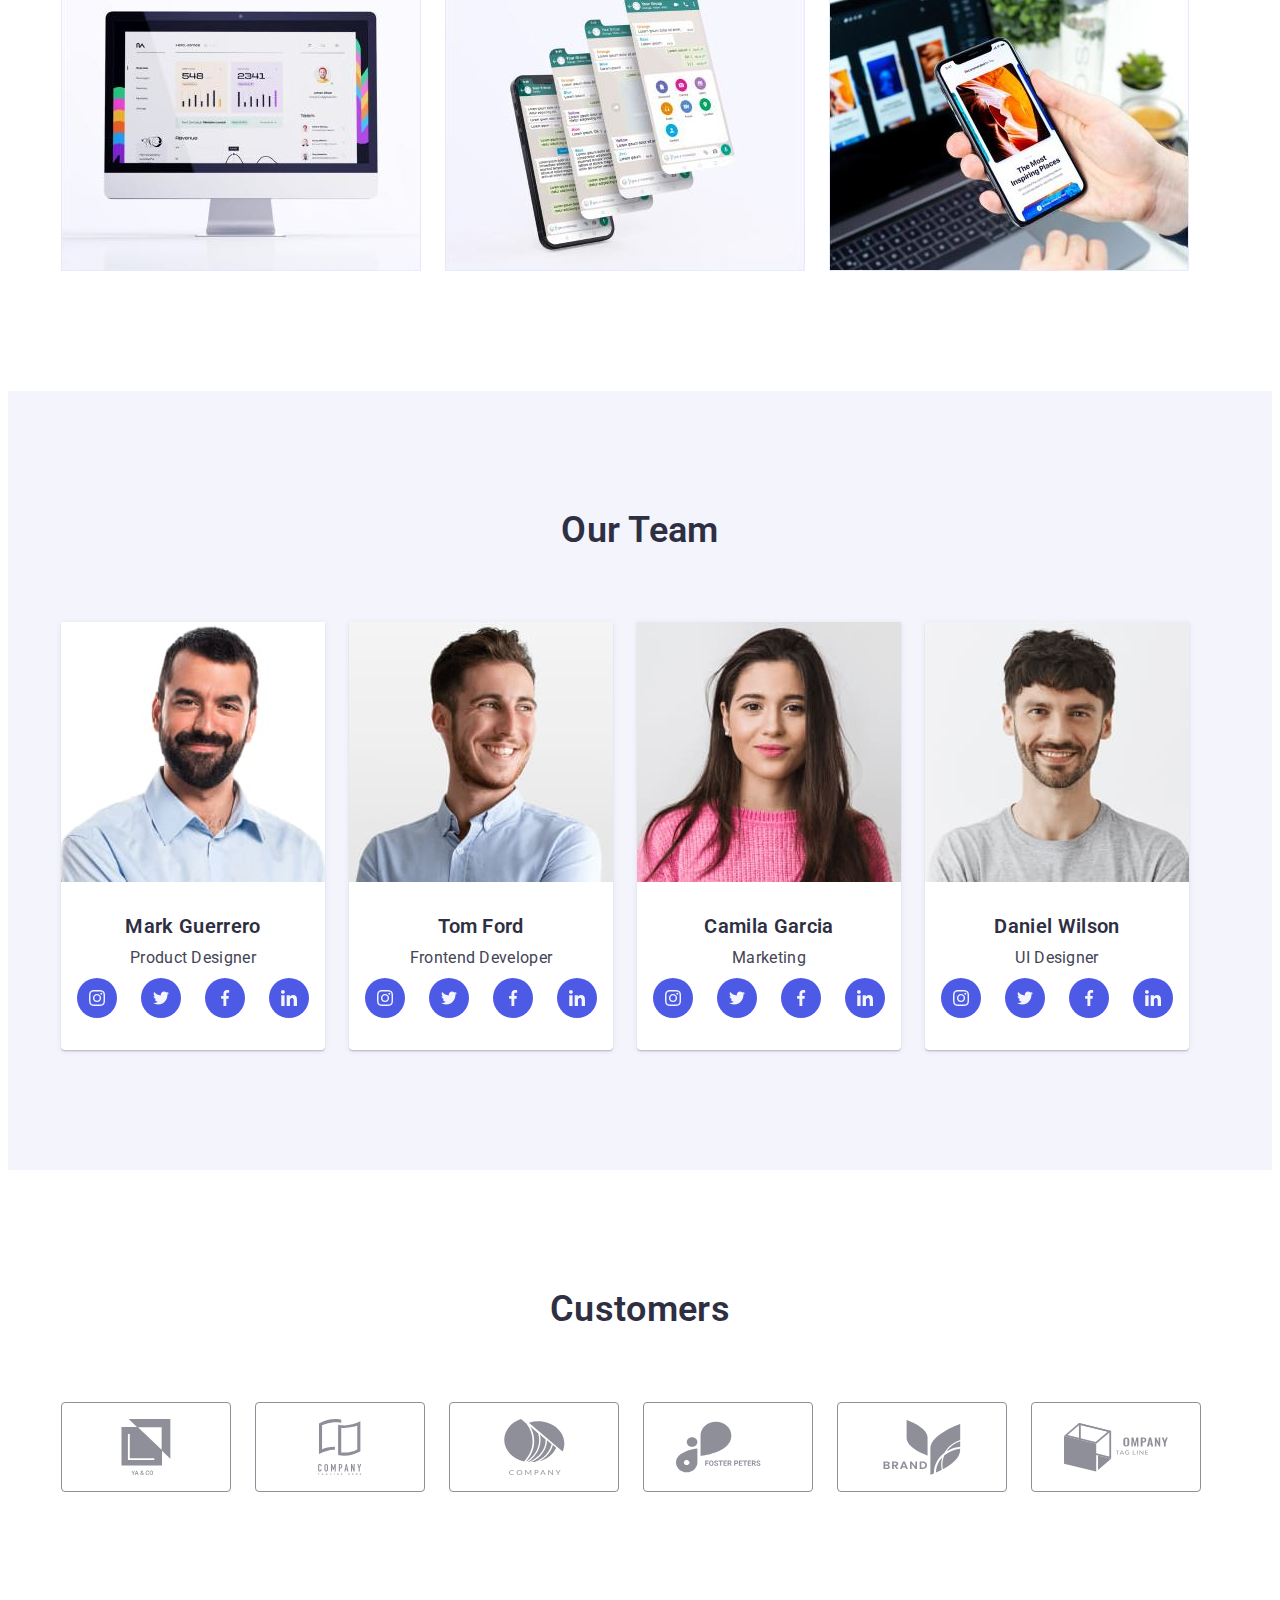
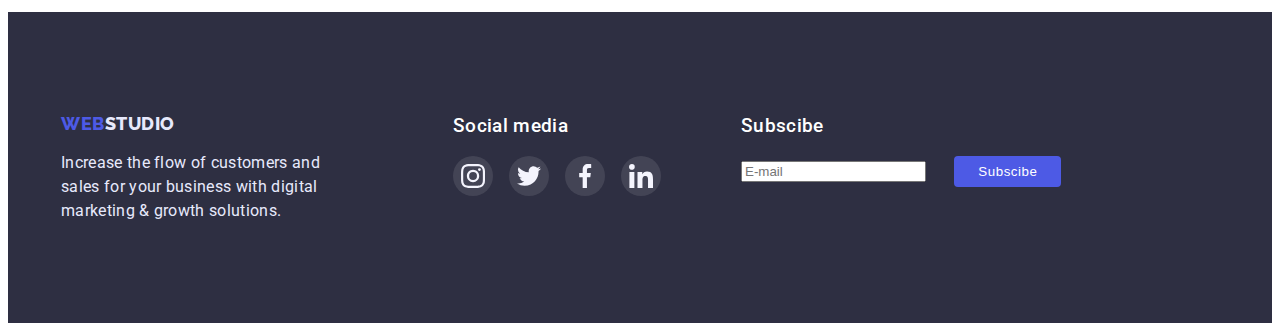
==== commit a606bd61: "update index.html" ====
--- a/index.html
+++ b/index.html
@@ -366,7 +366,7 @@
                     </li>
                 </ul>
             </div>
-            <div class="wripper">
+            <div class="wripper form">
                 <h3 class="footer-form-title white">Subscibe</h3>
 
                 <form action="">
@@ -384,21 +384,43 @@
                     <use href="./images/icons.svg#icon-close"></use>
                 </svg>
             </button>
-                <h3 class="modal-title">Leave your contacts and we will call you back</h3>
-
-                <form action="">
-                    <label for="user-name" class="label">Name</label>
-                    <input type="text" id="user-name">
-                    <label for="user-email" class="label">Email</label>
-                    <input type="email"  name="email" id="user-email">
-                    <label for="user-phone" class="label">Phone</label>
-                    <input type="tel" name="tel" id="user-phone">
-                    <label for="user-comment" class="label">Comment</label>
-                    <textarea class="comment" name="user-comment" id="user-comment" cols="30" rows="10" placeholder="Text input"></textarea>
-                    <input type="checkbox">I accept the terms and conditions of the <a href="" class="modal-link"> Privacy Policy</a>
-                    <button class="btn btn-modal">Send</button>
-                </form>
-           
+            <h3 class="modal-title">Leave your contacts and we will call you back</h3>
+
+            <form name="registred">
+                <div class="form-group">
+                    <label class="form-group-label">
+                        <span class="form-group-span">Name</span>
+                        <input class="form-group-input" type="text" name="user_name">
+                        <svg class="form-group-icon" width="18" height="18">
+                            <use href="./images/icons.svg#icon-person"></use>
+                        </svg>
+                    </label>
+                    <label class="form-group-label">
+                        <span class="form-group-span">Email</span>
+                        <input class="form-group-input" type="email" name="user_email">
+                        <svg class="form-group-icon" width="18" height="18">
+                            <use href="./images/icons.svg#icon-email"></use>
+                        </svg>
+                    </label>
+                    <label class="form-group-label">
+                        <span class="form-group-span">Phone</span>
+                        <input class="form-group-input" type="tel" name="user_phone">
+                        <svg class="form-group-icon" width="18" height="18">
+                            <use href="./images/icons.svg#icon-phone"></use>
+                        </svg>
+                    </label>
+                    <label class="form-group-label">
+                        <span class="form-group-span">Comment</span>
+                        <textarea class="form-group-label" name="user_comment" cols="30" rows="10" placeholder="Text input"></textarea>
+                    </label>
+                </div>
+                <div class="form-group">
+                    <input type="checkbox">I accept the terms and conditions of the
+                    <a href="" class="modal-link"> Privacy Policy</a>
+                </div>
+                <button class="btn btn-modal">Send</button>
+            </form>
+
         </div>
     </div>
     <script src="./js/modal.js"></script>
--- a/css/styles.css
+++ b/css/styles.css
@@ -263,6 +263,10 @@
     color: var(--white-color);
     background: var(--logo-web-color);
     border-radius: 4px;
+}
+
+.footer .form {
+    margin-left: 80px;
 }
 
 /* ----- main ----- */
@@ -583,13 +587,27 @@
     width: 24px;
     height: 24px;
 
+    color: #000000;
     background: #E7E9FC;
     border: 1px solid rgba(0, 0, 0, 0.1);
     border-radius: 50%;
+
+    transition-property: background-color, color, border;
+    transition-duration: 250ms;
+    transition-timing-function: cubic-bezier(0.4, 0, 0.2, 1);
+}
+
+.btn-close:hover,
+.btn-close:focus,
+.btn-close:active {
+    color: var(--white-color);
+    background-color: var(--hero-click-color);
+    border:  none;
 }
 
 .btn-close svg {
     margin: auto;
+    fill: currentColor;
 }
 
 .modal-title {
@@ -597,7 +615,14 @@
     color: var(--title-color);
 }
 
-.label {
+.registred {
+    display: flex;
+    align-items: center;
+}
+
+.form-group-span {
+    display: block;
+
     font-size: 12px;
     line-height: 1.3;
     letter-spacing: 0.04em;
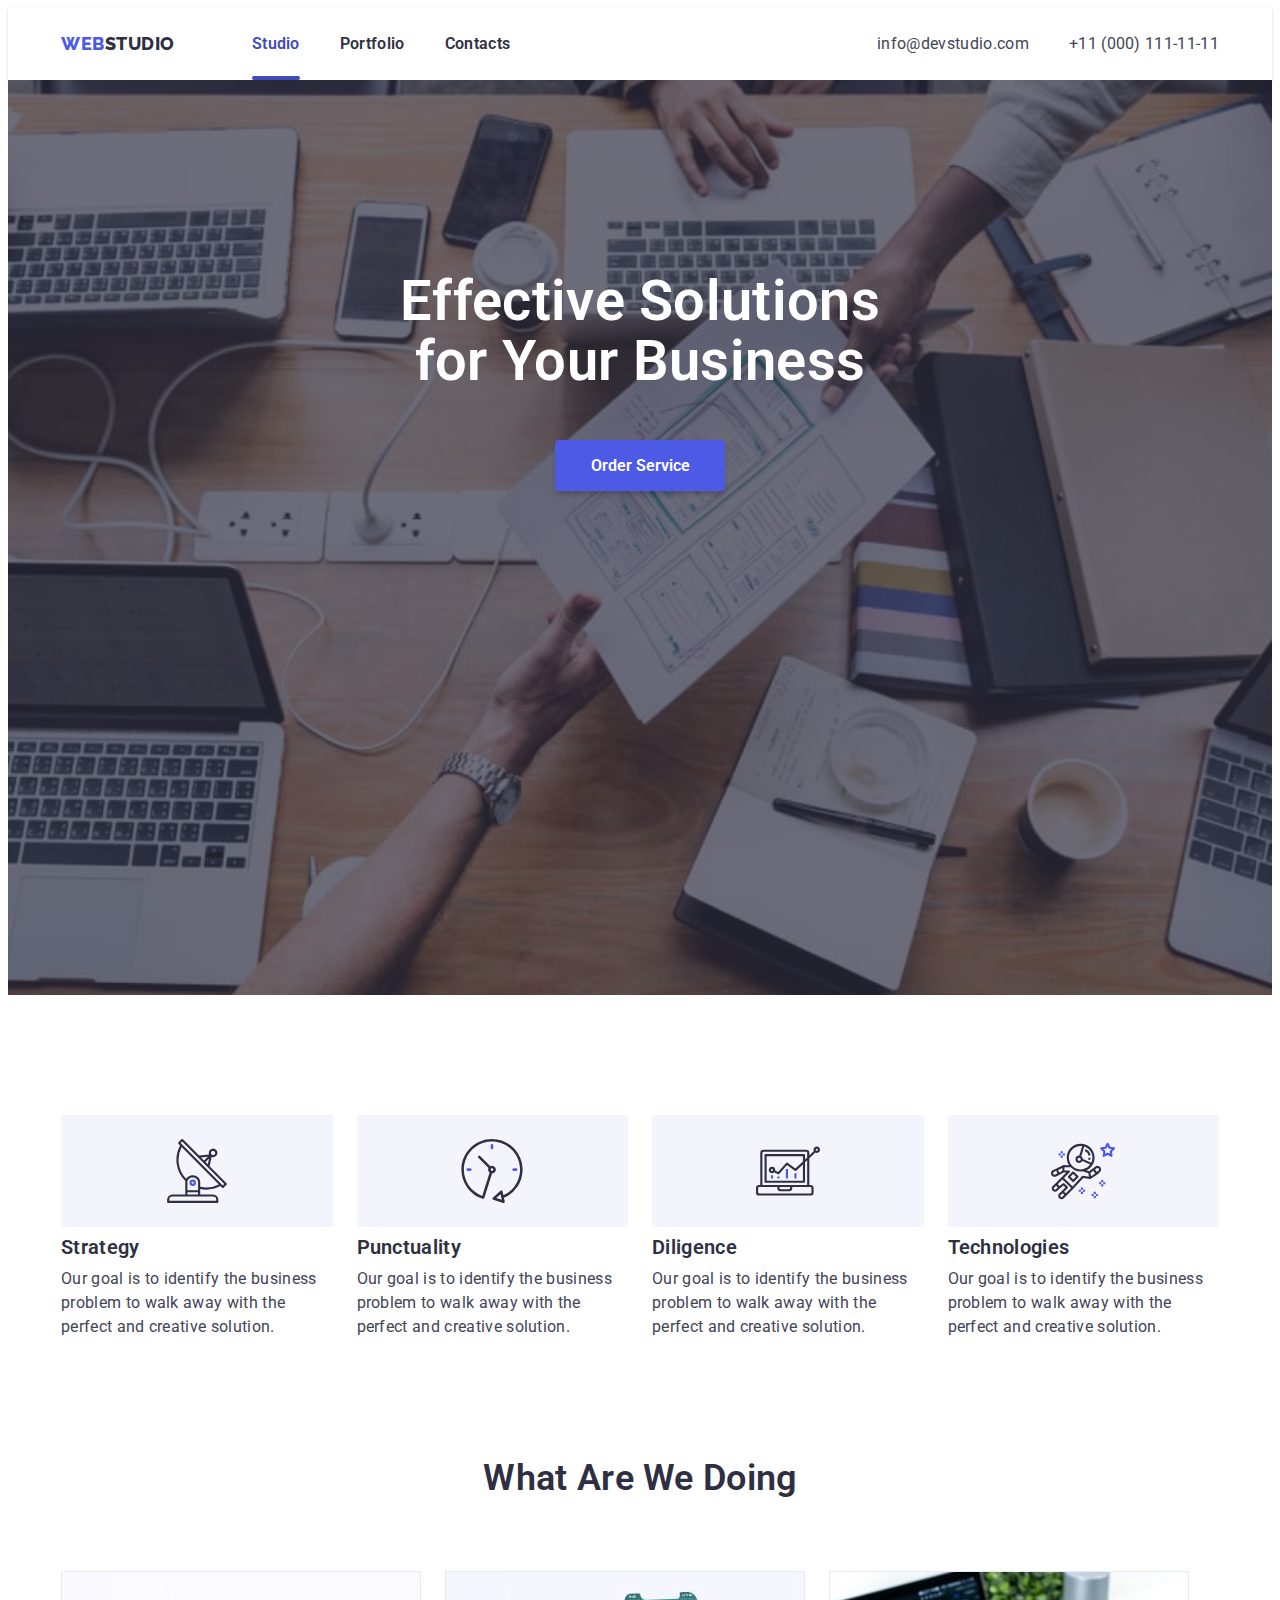
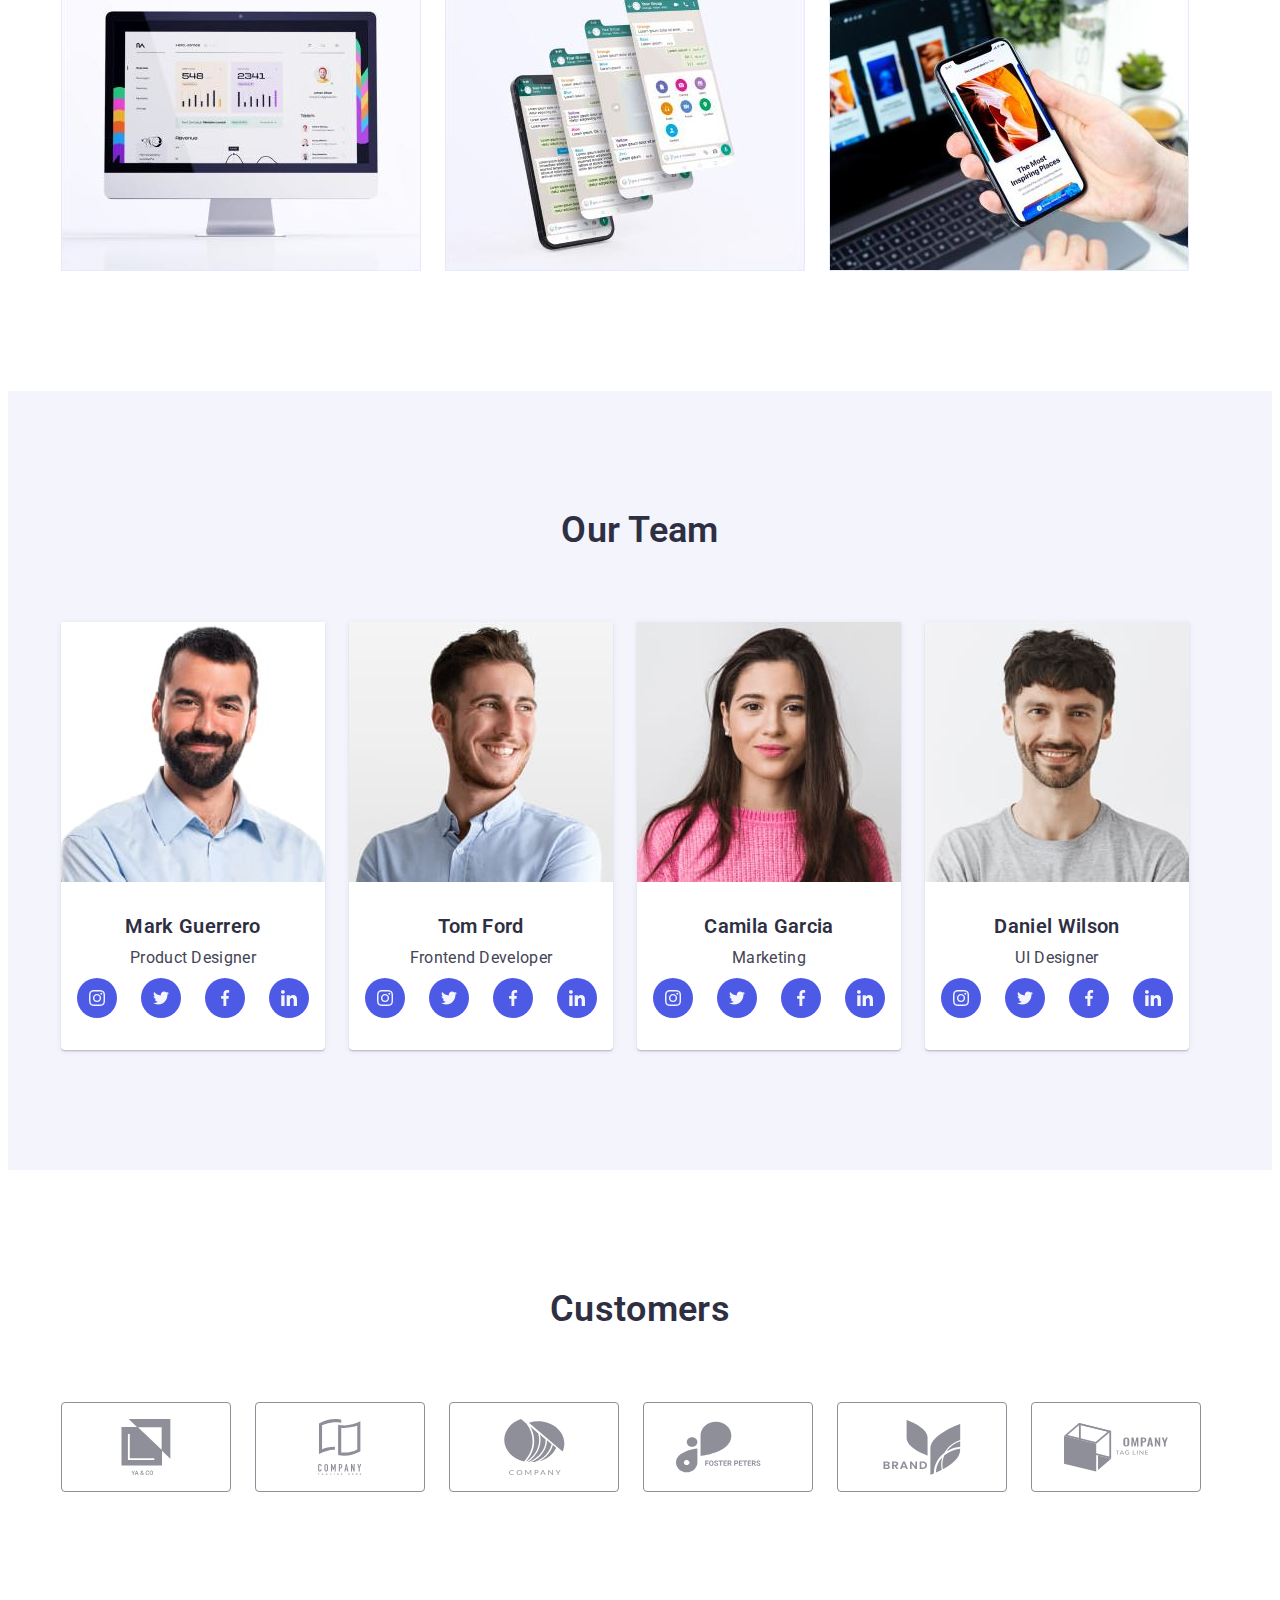
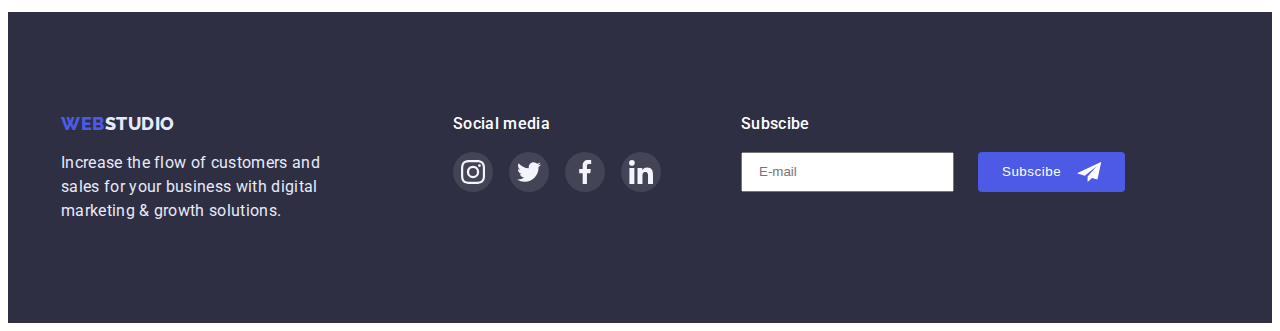
==== commit fe20f6e1: "update styles" ====
--- a/index.html
+++ b/index.html
@@ -369,9 +369,14 @@
             <div class="wripper form">
                 <h3 class="footer-form-title white">Subscibe</h3>
 
-                <form action="">
-                    <input type="email" name="email" id="user-email" placeholder="E-mail">
-                    <button type="submit" class="btn btn-footer-form">Subscibe</button>
+                <form name="send" class="form-footer">
+                    <input class="form-footer-input" type="email" name="email" placeholder="E-mail">
+                    <button type="submit" class="btn btn-footer-form">
+                        Subscibe
+                        <svg class="icon-btn-footer"  width="24" height="24">
+                            <use  href="./images/icons.svg#icon-send"></use>
+                        </svg>
+                    </button>
                 </form>
 
             </div>
@@ -386,7 +391,7 @@
             </button>
             <h3 class="modal-title">Leave your contacts and we will call you back</h3>
 
-            <form name="registred">
+            <form name="registred" class="form-registred">
                 <div class="form-group">
                     <label class="form-group-label">
                         <span class="form-group-span">Name</span>
@@ -411,13 +416,20 @@
                     </label>
                     <label class="form-group-label">
                         <span class="form-group-span">Comment</span>
-                        <textarea class="form-group-label" name="user_comment" cols="30" rows="10" placeholder="Text input"></textarea>
+                        <textarea class="form-group-textarea" name="user_comment" cols="39" rows="3" placeholder="Text input"></textarea>
                     </label>
                 </div>
-                <div class="form-group">
-                    <input type="checkbox">I accept the terms and conditions of the
-                    <a href="" class="modal-link"> Privacy Policy</a>
-                </div>
+                <label class="form-group-label checkbox-label">
+                    <input type="checkbox" class="checkbox">
+                    <svg class="form-group-checkbox" width="16" height="16">
+                        <use href="./images/icons.svg#icon-checkbox"></use>
+                    </svg>
+                    <span class="form-group-span">
+                        I accept the terms and conditions of the
+                        <a href="" class="modal-link"> Privacy Policy</a>
+                    </span>
+                </label>
+
                 <button class="btn btn-modal">Send</button>
             </form>
 
--- a/css/styles.css
+++ b/css/styles.css
@@ -36,6 +36,7 @@
 h1, h2, h3, h4, h5, h6, p {
     margin-top: 0;
     margin-bottom: 0;
+    font-size: inherit;
 }
 
 img {
@@ -53,7 +54,7 @@
     font-family: inherit;
 }
 /* ----- common ----- */
-
+.checkbox,
 .visually-hidden {
     position: absolute;
     width: 1px;
@@ -130,9 +131,11 @@
 .contacts {
     display: flex;
 }
+
 .logo-header {
     color: var(--title-color);
 }
+
 .logo {
     font-weight: 800;
     font-size: 18px;
@@ -253,9 +256,31 @@
     fill: currentColor;
 }
 
-
+.footer .form {
+    margin-left: 80px;
+}
+
+.form-footer {
+    display: flex;
+}
+
+.form-footer-input {
+    outline: none;
+    padding: 8px 16px;
+}
+
+input::placeholder {
+    /* font-size: 12px;
+    line-height: 2;
+    letter-spacing: 0.04em; 
+
+    color: rgba(255, 255, 255, 0.6); */
+}
 
 .btn-footer-form {
+    display: flex;
+    align-items: center;
+
     margin-left: 24px;
     padding: 8px 24px;
     font-weight: 500;
@@ -263,12 +288,13 @@
     color: var(--white-color);
     background: var(--logo-web-color);
     border-radius: 4px;
-}
-
-.footer .form {
-    margin-left: 80px;
-}
-
+
+    transition-property: background-color 250ms cubic-bezier(0.4, 0, 0.2, 1);
+}
+
+.icon-btn-footer {
+    margin-left: 16px;
+}
 /* ----- main ----- */
 
 /* ----- hero ----- */
@@ -304,9 +330,7 @@
     line-height: 1.2;
     text-align: center;
 
-    transition-property: background-color;
-    transition-duration: 250ms;
-    transition-timing-function: cubic-bezier(0.4, 0, 0.2, 1);
+    transition-property: background-color 250ms cubic-bezier(0.4, 0, 0.2, 1);
 
     padding: 16px 32px;
     min-width: 170px;
@@ -314,6 +338,12 @@
     border-radius: 4px;
 }
 
+.btn-footer-form:hover,
+.btn-footer-form:focus,
+.btn-footer-form:active,
+.btn-modal:hover,
+.btn-modal:focus,
+.btn-modal:active,
 .hero-btn:hover,
 .hero-btn:focus,
 .hero-btn:active {
@@ -566,10 +596,10 @@
     top: 50%;
     left: 50%;
     transform: translate(-50%, -50%);
-    min-width: 408px;
-    height: 576px;
+    max-width: 408px;
+    /* height: 576px; */
    
-    padding: 72px 24px 24px;
+    padding: 72px 24px 24px 24px;
     
     background: #FCFCFC;
     box-shadow: 0px 1px 1px rgba(0, 0, 0, 0.14), 0px 1px 3px rgba(0, 0, 0, 0.12), 0px 2px 1px rgba(0, 0, 0, 0.2);
@@ -615,13 +645,12 @@
     color: var(--title-color);
 }
 
-.registred {
-    display: flex;
-    align-items: center;
+.form-registred {
+    width: 100%;
 }
 
 .form-group-span {
-    display: block;
+    display: inline-block;
 
     font-size: 12px;
     line-height: 1.3;
@@ -629,12 +658,87 @@
     color: var(--modal-label-color);
 }
 
-textarea [placeholder] {
+.form-group-label {
+    display: block;
+    position: relative;
+    margin-bottom: 8px;
+}
+
+.form-group-input {
+    outline: none;
+    width: 100%;
+    padding: 11px 38px;
+    border: 1px solid rgba(33, 33, 33, 0.2);
+    border-radius: 4px;
+
+    transition: border 250ms cubic-bezier(0.4, 0, 0.2, 1);
+}
+
+.form-group-textarea {
+    outline: none;
+    border: 1px solid rgba(33, 33, 33, 0.2);
+    border-radius: 4px;
+    padding: 12px 16px;
+
+    transition: border 250ms cubic-bezier(0.4, 0, 0.2, 1);
+}
+
+ .form-group-icon {
+    position: absolute;
+    top: 50%;
+    left: 16px;
+
+}
+
+.form-group-textarea:focus,
+.form-group-input:focus {
+    border: 1px solid var(--logo-web-color);
+}
+
+.form-group-input:focus + .form-group-icon {
+    fill: var(--logo-web-color); 
+}
+
+.checkbox-label {
+    display: flex;
+    align-items: center;
+    margin-top: 16px;
+}
+
+.form-group-checkbox {
+    display: inline-block;
+    margin-right: 8px;
+    background-color: var(--logo-footer-color);
+    border: 1.25px solid var(--title-color);
+    border-radius: 2px;
+
+    transition-property: background-color, border;
+    transition-duration: 250ms;
+    transition-timing-function: cubic-bezier(0.4, 0, 0.2, 1);
+}
+
+.checkbox:checked + .form-group-checkbox {
+    background-color: var(--hero-click-color);
+    border: 1.25px solid var(--hero-click-color);
+}
+
+textarea::placeholder {
     font-family: inherit;
     font-size: 12px;
     line-height: 1.3;
     letter-spacing: 0.04em;
     color: rgba(117, 117, 117, 0.5);
+}
+
+.modal-link {
+    color: var(--logo-web-color);
+
+    transition: color 250ms cubic-bezier(0.4, 0, 0.2, 1);
+}
+
+.modal-link:hover,
+.modal-link:focus {
+    color: var(--hero-click-color);
 }
 
 .btn-modal {
@@ -646,4 +750,8 @@
     color: var(--white-color);
     font-weight: 500;
     letter-spacing: 0.04em;
+    display: block;
+    margin: 24px auto 0 auto;
+
+    transition: background-color 250ms cubic-bezier(0.4, 0, 0.2, 1);
 }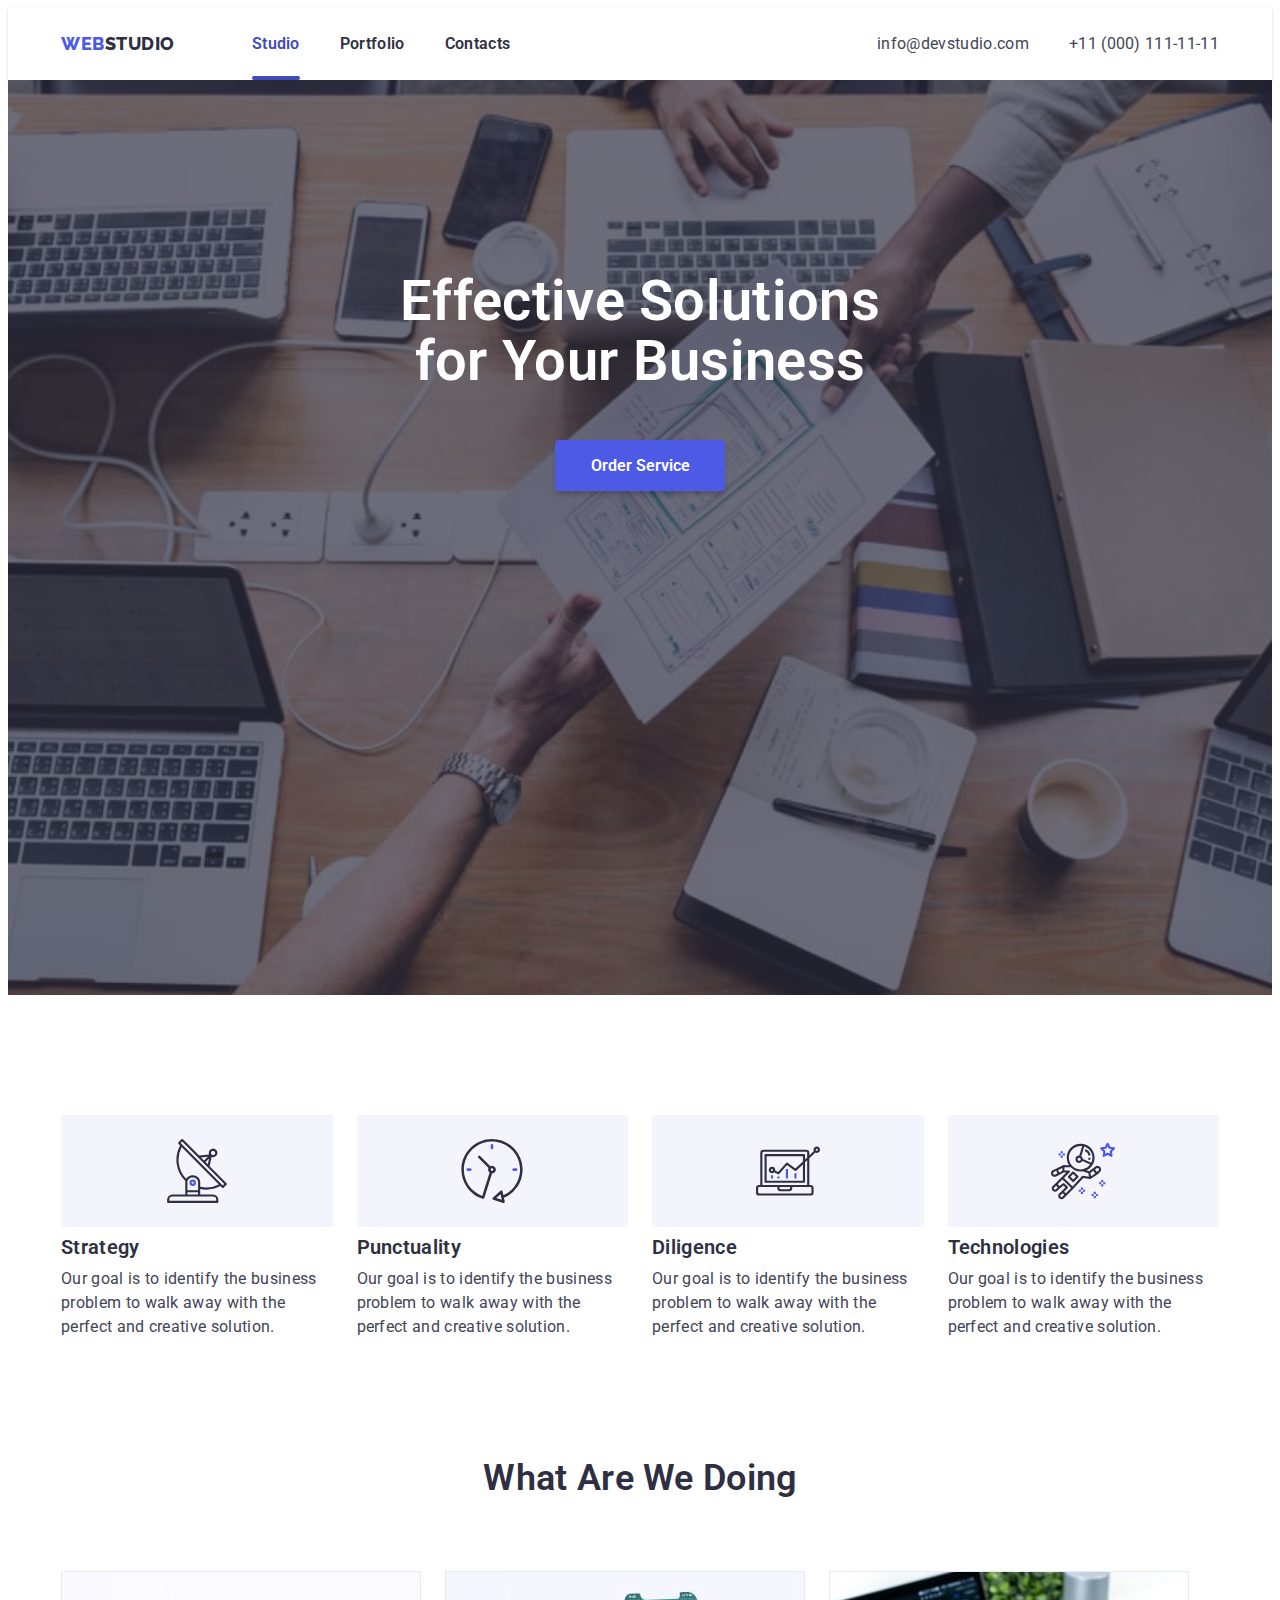
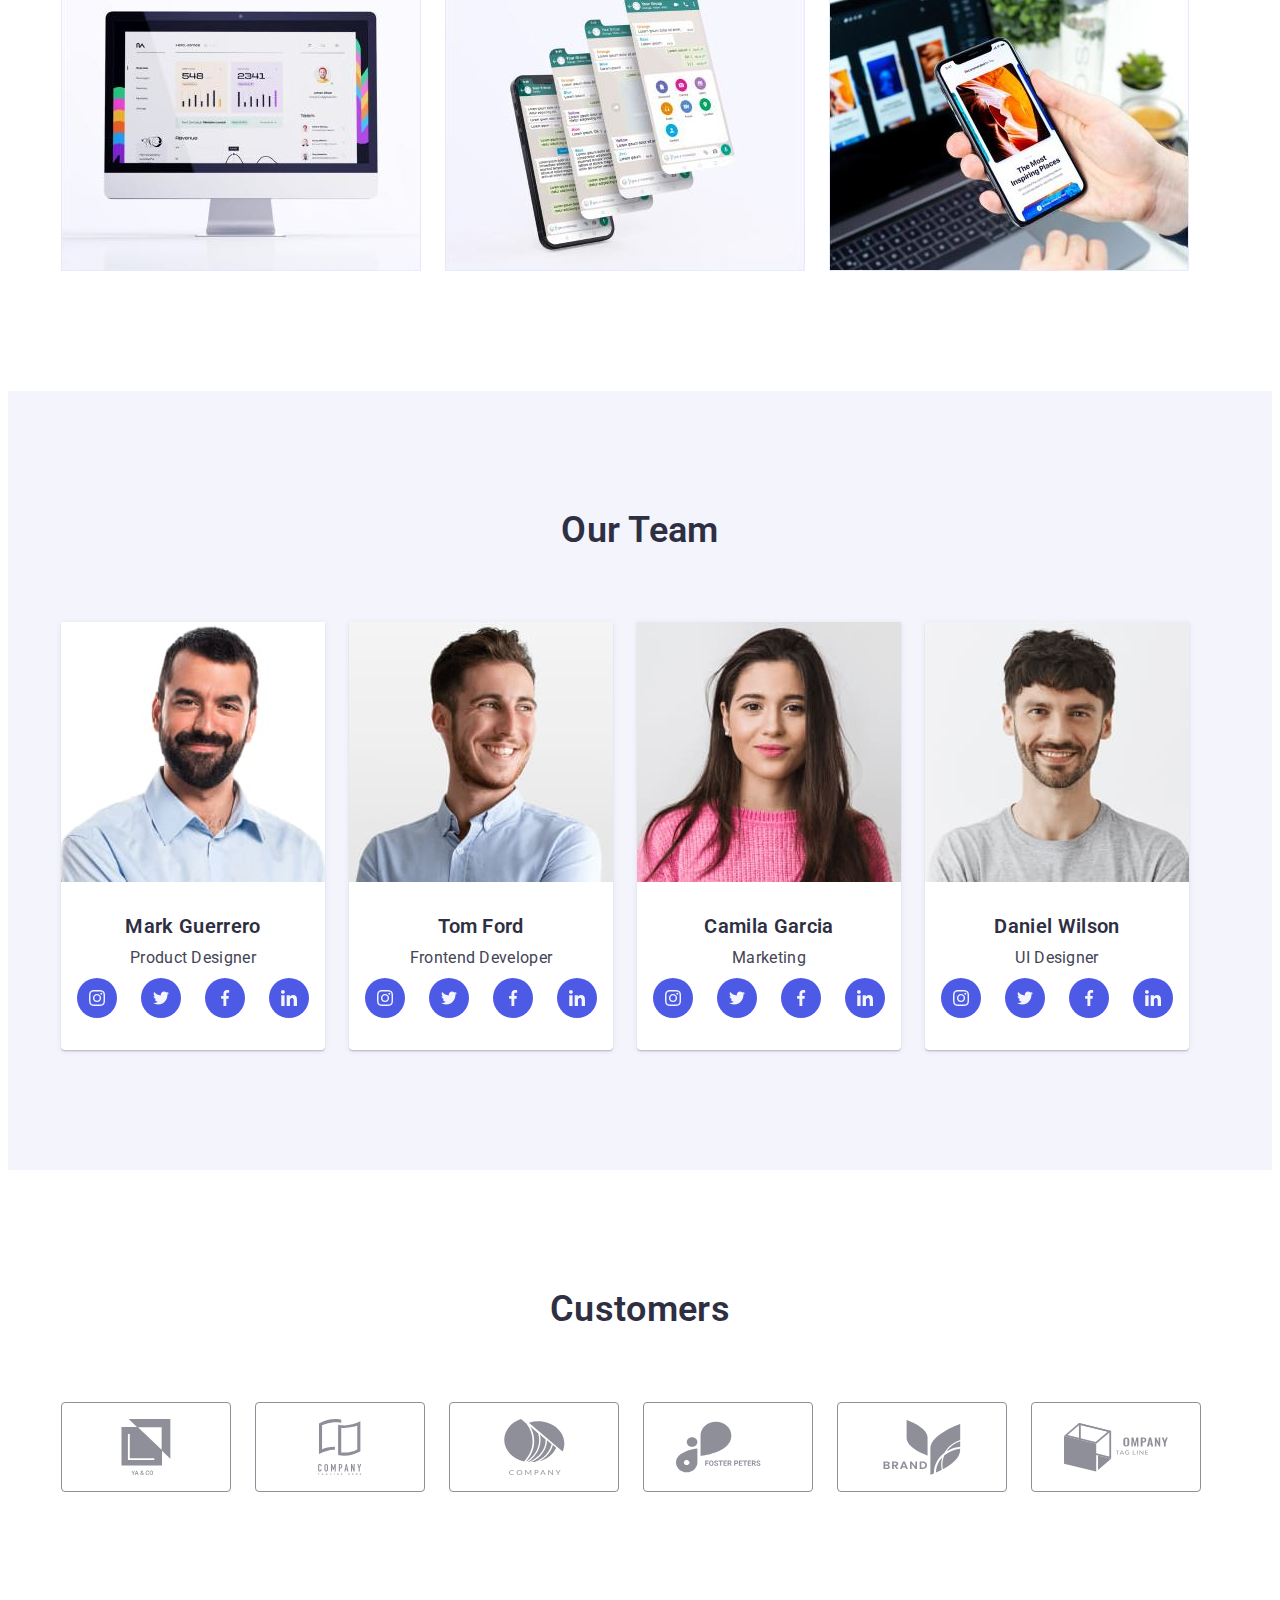
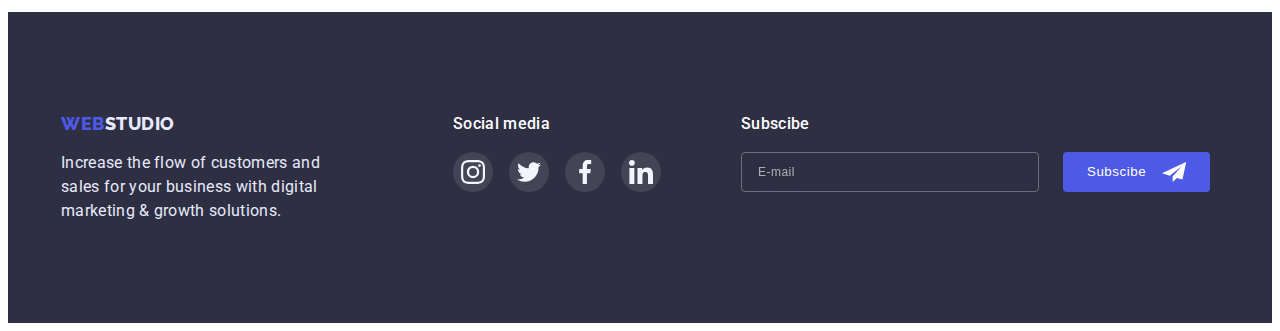
==== commit d195e91c: "update styles" ====
--- a/index.html
+++ b/index.html
@@ -5,7 +5,7 @@
     <meta charset="utf-8" />
     <meta http-equiv="X-UA-Compatible" content="IE=edge">
     <meta name="viewport" content="width=device-width, initial-scale=1">
-    <title>>WebSTUdIO</title>
+    <title>>WebSTUDIO</title>
 
     <!-- fonts -->
     <link rel="preconnect" href="https://fonts.googleapis.com">
@@ -414,12 +414,12 @@
                             <use href="./images/icons.svg#icon-phone"></use>
                         </svg>
                     </label>
-                    <label class="form-group-label">
+                    <label class="form-group-label label-textarea">
                         <span class="form-group-span">Comment</span>
                         <textarea class="form-group-textarea" name="user_comment" cols="39" rows="3" placeholder="Text input"></textarea>
                     </label>
                 </div>
-                <label class="form-group-label checkbox-label">
+                <label class="form-group-label label-checkbox">
                     <input type="checkbox" class="checkbox">
                     <svg class="form-group-checkbox" width="16" height="16">
                         <use href="./images/icons.svg#icon-checkbox"></use>
--- a/css/styles.css
+++ b/css/styles.css
@@ -157,9 +157,7 @@
     font-weight: 600;
     color: var(--title-color);
 
-    transition-property: color;
-    transition-duration: 250ms;
-    transition-timing-function: cubic-bezier(0.4, 0, 0.2, 1);
+    transition: color 250ms cubic-bezier(0.4, 0, 0.2, 1);
 }
 
 .nav-link.current {
@@ -177,9 +175,7 @@
 }
 
 .contact-link {
-    transition-property: color;
-    transition-duration: 250ms;
-    transition-timing-function: cubic-bezier(0.4, 0, 0.2, 1);
+    transition: color 250ms cubic-bezier(0.4, 0, 0.2, 1);
 }
 
 .contact-link:hover,
@@ -240,9 +236,7 @@
     background-color: var(--dark-color);
     color: var(--footer-descr-color);
 
-    transition-property: background-color;
-    transition-duration: 250ms;
-    transition-timing-function: cubic-bezier(0.4, 0, 0.2, 1);
+    transition: background-color 250ms cubic-bezier(0.4, 0, 0.2, 1);
 }
 
 .social-link:focus,
@@ -267,14 +261,23 @@
 .form-footer-input {
     outline: none;
     padding: 8px 16px;
-}
-
-input::placeholder {
-    /* font-size: 12px;
+    min-width: 264px;
+    max-height: 40px;
+
+    border: 1px solid rgba(255, 255, 255, 0.3);
+    filter: drop-shadow(0px 4px 4px rgba(0, 0, 0, 0.15));
+    border-radius: 4px;
+
+    color: var(--white-color);
+    background: transparent;
+}
+
+.form-footer-input::placeholder {
+    font-size: 12px;
     line-height: 2;
     letter-spacing: 0.04em; 
 
-    color: rgba(255, 255, 255, 0.6); */
+    color: rgba(255, 255, 255, 0.6);
 }
 
 .btn-footer-form {
@@ -289,7 +292,7 @@
     background: var(--logo-web-color);
     border-radius: 4px;
 
-    transition-property: background-color 250ms cubic-bezier(0.4, 0, 0.2, 1);
+    transition: background-color 250ms cubic-bezier(0.4, 0, 0.2, 1);
 }
 
 .icon-btn-footer {
@@ -330,7 +333,7 @@
     line-height: 1.2;
     text-align: center;
 
-    transition-property: background-color 250ms cubic-bezier(0.4, 0, 0.2, 1);
+    transition: background-color 250ms cubic-bezier(0.4, 0, 0.2, 1);
 
     padding: 16px 32px;
     min-width: 170px;
@@ -419,9 +422,7 @@
     width: 100%;
     height: 100%;
 
-    transition-property: background-color;
-    transition-duration: 250ms;
-    transition-timing-function: cubic-bezier(0.4, 0, 0.2, 1);
+    transition: background-color 250ms cubic-bezier(0.4, 0, 0.2, 1);
 
     border-radius: 50%;
     background-color: var(--logo-web-color);
@@ -515,9 +516,7 @@
 }
 
 .views-item .link {
-    transition-property: box-shadow;
-    transition-duration: 250ms;
-    transition-timing-function: cubic-bezier(0.4, 0, 0.2, 1);
+    transition: box-shadow 250ms cubic-bezier(0.4, 0, 0.2, 1);
 }
 
 .views-item .link:focus,
@@ -544,9 +543,7 @@
     width: 100%;
     height: 100%;
 
-    transition-property: transform;
-    transition-duration: 250ms;
-    transition-timing-function: cubic-bezier(0.4, 0, 0.2, 1);
+    transition: transform 250ms cubic-bezier(0.4, 0, 0.2, 1);
 
     background-color: var(--logo-web-color);
     padding: 40px 32px;
@@ -650,23 +647,33 @@
 }
 
 .form-group-span {
-    display: inline-block;
-
+    display: block;
+   
     font-size: 12px;
     line-height: 1.3;
     letter-spacing: 0.04em;
     color: var(--modal-label-color);
 }
 
-.form-group-label {
+.form-group .form-group-span {
+    margin-bottom: 4px;
+}
+
+.form-group .form-group-label {
     display: block;
     position: relative;
     margin-bottom: 8px;
 }
 
+.form-group .label-textarea {
+    margin-bottom: 16px;
+}
+
 .form-group-input {
+    display: block;
     outline: none;
     width: 100%;
+    max-height: 40px;
     padding: 11px 38px;
     border: 1px solid rgba(33, 33, 33, 0.2);
     border-radius: 4px;
@@ -675,6 +682,10 @@
 }
 
 .form-group-textarea {
+    min-width: 360px;
+    min-height: 120px;
+    display: block;
+    resize: none;
     outline: none;
     border: 1px solid rgba(33, 33, 33, 0.2);
     border-radius: 4px;
@@ -685,9 +696,8 @@
 
  .form-group-icon {
     position: absolute;
-    top: 50%;
+    top: 55%;
     left: 16px;
-
 }
 
 .form-group-textarea:focus,
@@ -699,10 +709,10 @@
     fill: var(--logo-web-color); 
 }
 
-.checkbox-label {
+.label-checkbox {
     display: flex;
     align-items: center;
-    margin-top: 16px;
+    margin-bottom: 24px;
 }
 
 .form-group-checkbox {
@@ -722,7 +732,7 @@
     border: 1.25px solid var(--hero-click-color);
 }
 
-textarea::placeholder {
+.form-group-textarea::placeholder {
     font-family: inherit;
     font-size: 12px;
     line-height: 1.3;
@@ -743,6 +753,7 @@
 
 .btn-modal {
     min-width: 172px;
+    /* min-height: 56px; */
     padding: 16px 32px;
     background: var(--logo-web-color);
     box-shadow: 0px 4px 4px rgba(0, 0, 0, 0.15);
@@ -751,7 +762,7 @@
     font-weight: 500;
     letter-spacing: 0.04em;
     display: block;
-    margin: 24px auto 0 auto;
+    margin: 0 auto;
 
     transition: background-color 250ms cubic-bezier(0.4, 0, 0.2, 1);
 }